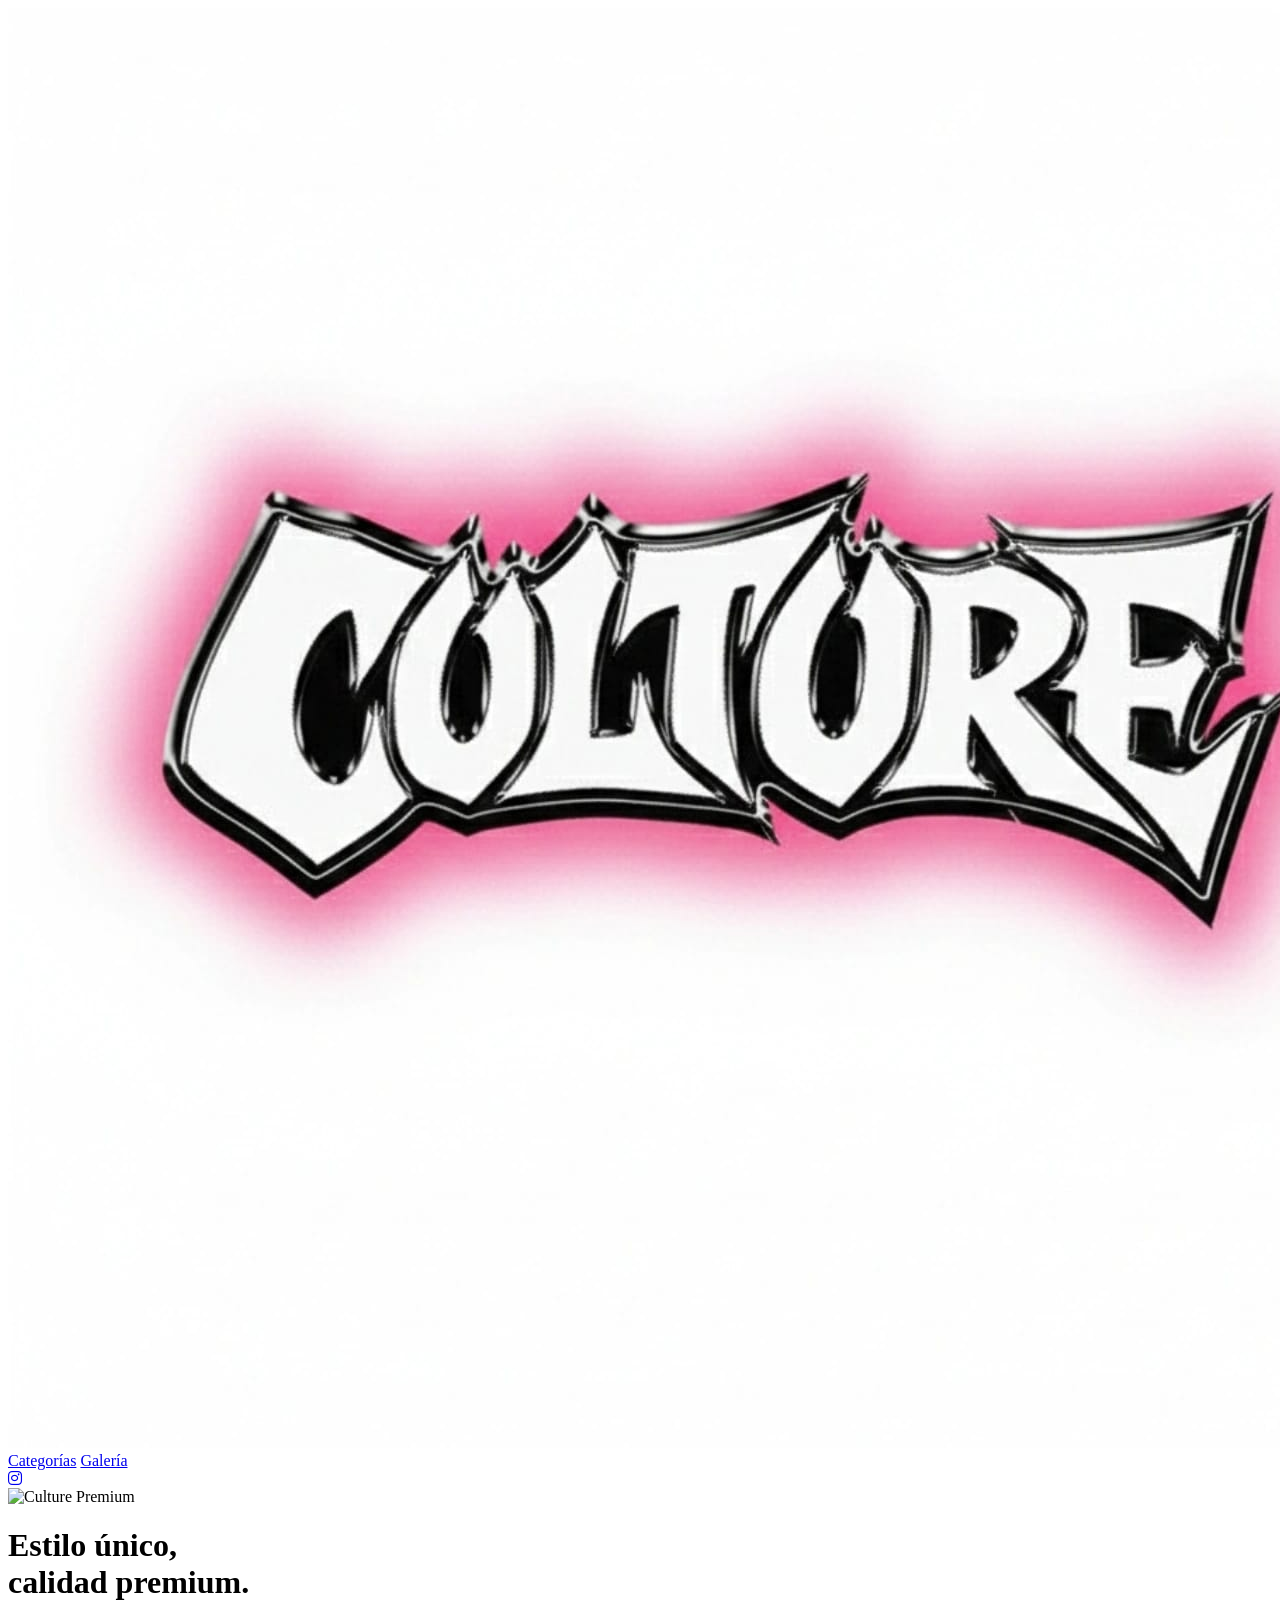
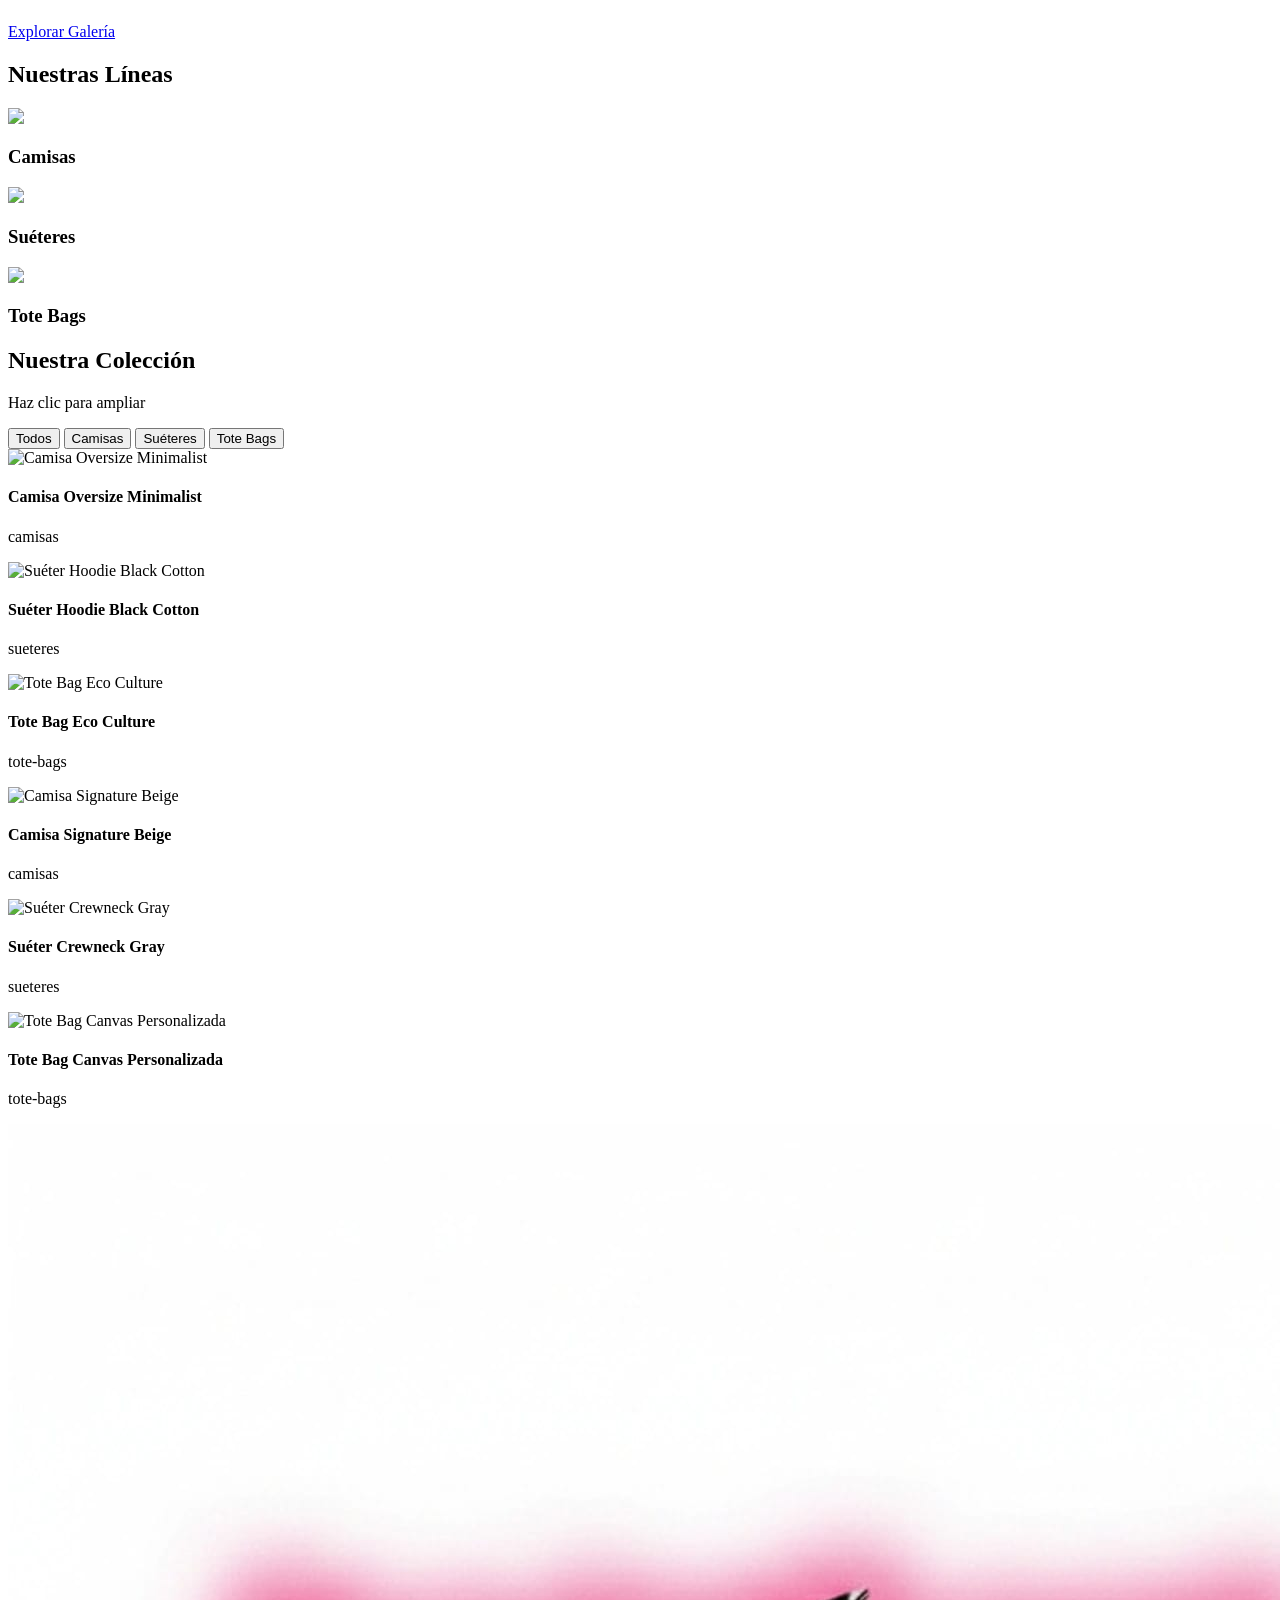
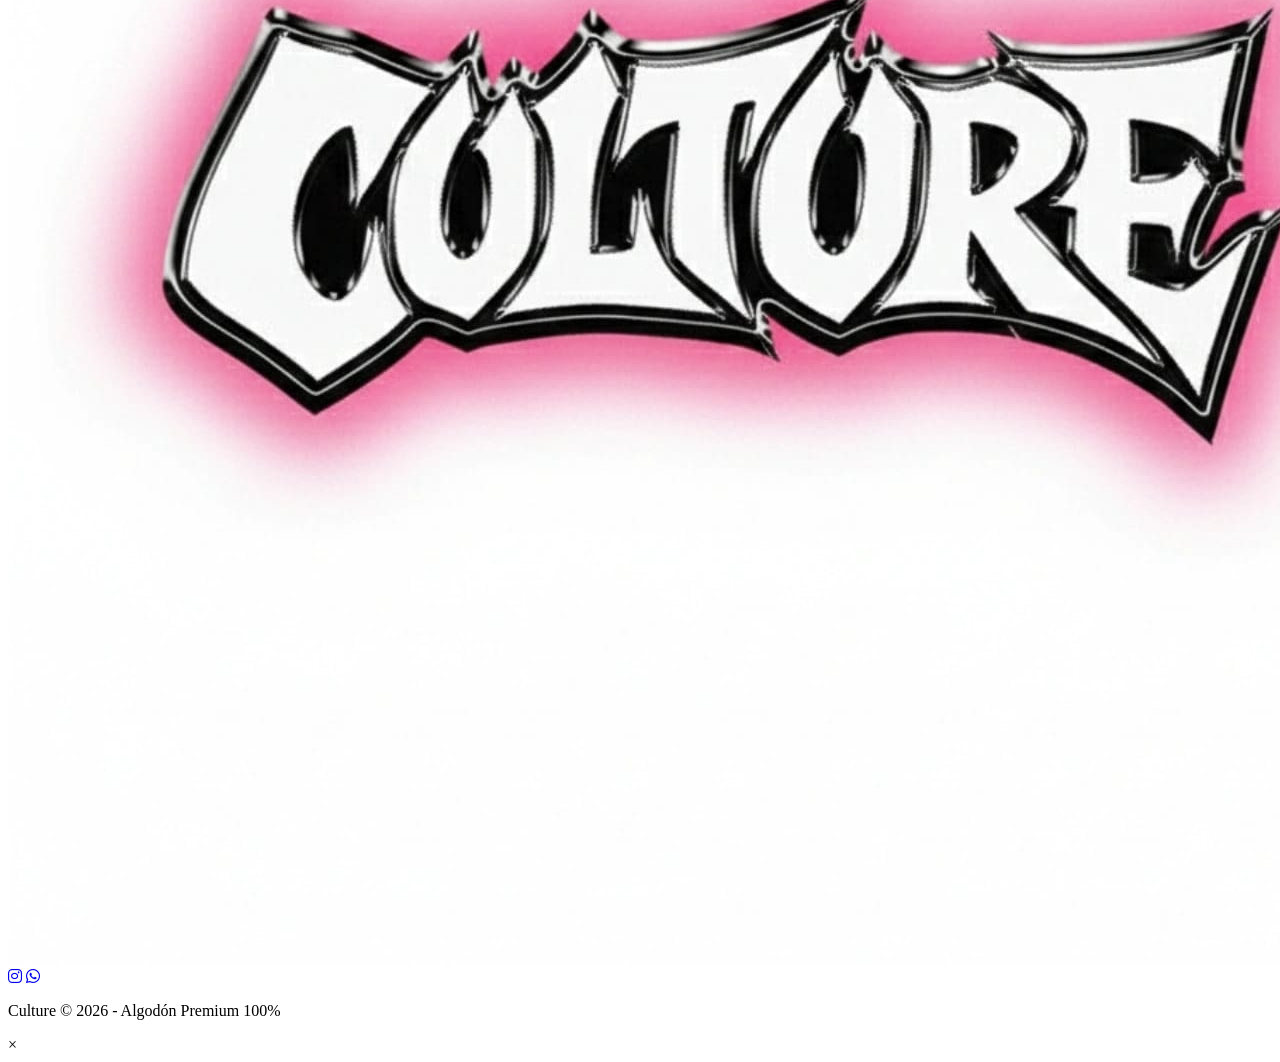
==== index.html @ d1618e8b "Primeros detalles de la página" ====
<!DOCTYPE html>
<html lang="es">
<head>
    <meta charset="UTF-8">
    <meta name="viewport" content="width=device-width, initial-scale=1.0">
    <title>Culture | Ropa & Tote Bags Premium</title>
    <script src="https://cdn.tailwindcss.com"></script>
    <link rel="stylesheet" href="https://cdnjs.cloudflare.com/ajax/libs/font-awesome/6.4.0/css/all.min.css">
    <link rel="stylesheet" href="css/styles.css">
</head>
<body class="bg-zinc-50 text-zinc-900 font-sans antialiased">

    <nav class="bg-white/80 backdrop-blur-md sticky top-0 z-50 border-b border-zinc-100">
        <div class="max-w-7xl mx-auto px-6 py-3 flex justify-between items-center">
            <a href="#" class="flex items-center">
                <img src="img/culture-img.jpeg" alt="Culture Logo" class="h-12 w-auto object-contain">
            </a>
            <div class="hidden md:flex space-x-8 font-medium text-sm tracking-wide uppercase">
                <a href="#seccion-categorias" class="hover:text-pink-600 transition-colors">Categorías</a>
                <a href="#seccion-galeria" class="hover:text-pink-600 transition-colors">Galería</a>
            </div>
            <a href="https://www.instagram.com/culturepop.gt" target="_blank" class="text-xl hover:text-pink-600 transition-colors">
                <i class="fab fa-instagram"></i>
            </a>
        </div>
    </nav>

    <header class="relative h-[70vh] flex items-center justify-center bg-zinc-900 text-white overflow-hidden">
        <img src="https://images.unsplash.com/photo-1556905055-8f358a7a47b2?q=80&w=1200" alt="Culture Premium" class="absolute inset-0 w-full h-full object-cover opacity-40">
        <div class="relative z-10 text-center px-4 max-w-3xl">
            <h1 class="text-4xl md:text-6xl font-black tracking-tight mb-6 uppercase">Estilo único, <br><span class="text-pink-500">calidad premium.</span></h1>
            <a href="#seccion-galeria" class="bg-white text-zinc-900 px-8 py-4 font-bold rounded-full hover:bg-pink-500 hover:text-white transition-all duration-300 uppercase text-sm tracking-widest">Explorar Galería</a>
        </div>
    </header>

    <section id="seccion-categorias" class="max-w-7xl mx-auto px-6 py-20">
        <div class="text-center mb-16">
            <h2 class="text-3xl font-black tracking-tight uppercase italic">Nuestras Líneas</h2>
            <div class="h-1 w-12 bg-pink-500 mx-auto mt-4"></div>
        </div>
        
        <div class="grid grid-cols-1 md:grid-cols-3 gap-8">
            <div class="bg-zinc-100 aspect-[3/4] rounded-2xl overflow-hidden relative group">
                <img src="https://images.unsplash.com/photo-1554568218-0f1715e72254?q=80&w=600" class="w-full h-full object-cover group-hover:scale-105 transition-transform duration-500">
                <div class="absolute inset-0 bg-black/20 flex items-center justify-center">
                    <h3 class="text-white font-black uppercase italic text-xl">Camisas</h3>
                </div>
            </div>
            <div class="bg-zinc-100 aspect-[3/4] rounded-2xl overflow-hidden relative group">
                <img src="https://images.unsplash.com/photo-1620799140408-edc6dcb6d633?q=80&w=600" class="w-full h-full object-cover group-hover:scale-105 transition-transform duration-500">
                <div class="absolute inset-0 bg-black/20 flex items-center justify-center">
                    <h3 class="text-white font-black uppercase italic text-xl">Suéteres</h3>
                </div>
            </div>
            <div class="bg-zinc-100 aspect-[3/4] rounded-2xl overflow-hidden relative group">
                <img src="https://images.unsplash.com/photo-1544816155-12df9643f363?q=80&w=600" class="w-full h-full object-cover group-hover:scale-105 transition-transform duration-500">
                <div class="absolute inset-0 bg-black/20 flex items-center justify-center">
                    <h3 class="text-white font-black uppercase italic text-xl">Tote Bags</h3>
                </div>
            </div>
        </div>
    </section>

    <section id="seccion-galeria" class="bg-zinc-100 py-20">
        <div class="max-w-7xl mx-auto px-6">
            <div class="text-center mb-12">
                <h2 class="text-3xl font-black uppercase italic">Nuestra Colección</h2>
                <p class="text-zinc-500 mt-2">Haz clic para ampliar</p>
            </div>

            <div class="flex flex-wrap justify-center gap-3 mb-12" id="filter-buttons">
                <button class="filter-btn active" data-filter="todos">Todos</button>
                <button class="filter-btn" data-filter="camisas">Camisas</button>
                <button class="filter-btn" data-filter="sueteres">Suéteres</button>
                <button class="filter-btn" data-filter="tote-bags">Tote Bags</button>
            </div>

            <div class="grid grid-cols-1 sm:grid-cols-2 md:grid-cols-3 gap-6" id="gallery-grid"></div>
        </div>
    </section>

    <footer class="bg-white py-12 border-t border-zinc-100">
        <div class="max-w-7xl mx-auto px-6 text-center">
            <img src="img/culture-img.jpeg" alt="Culture Logo" class="h-16 mx-auto mb-6 grayscale hover:grayscale-0 transition-all">
            <div class="flex justify-center space-x-8 mb-8 text-2xl">
                <a href="https://www.instagram.com/culturepop.gt" target="_blank" class="text-zinc-400 hover:text-pink-500"><i class="fab fa-instagram"></i></a>
                <a href="https://wa.me/50200000000" target="_blank" class="text-zinc-400 hover:text-green-500"><i class="fab fa-whatsapp"></i></a>
            </div>
            <p class="text-zinc-400 text-xs tracking-widest uppercase">Culture © 2026 - Algodón Premium 100%</p>
        </div>
    </footer>

    <div id="lightbox-modal" class="fixed inset-0 z-[100] bg-black/90 hidden items-center justify-center p-4 cursor-pointer">
        <span class="absolute top-5 right-5 text-white text-4xl font-light">&times;</span>
        <img id="lightbox-img" src="" class="max-w-full max-h-[90vh] rounded-lg shadow-2xl transform transition-transform duration-300 scale-95">
    </div>

    <script type="module" src="js/main.js"></script>
</body>
</html>
---- css/styles.css ----
html {
    scroll-behavior: smooth;
}

/* Evita que el navbar fijo tape el inicio de la sección */
section[id] {
    scroll-margin-top: 80px;
}

.filter-btn {
    @apply px-5 py-2 border border-zinc-200 text-zinc-500 text-[10px] font-bold uppercase transition-all duration-300 rounded-full;
}

.filter-btn:hover {
    @apply border-pink-400 text-pink-400;
}

.filter-btn.active {
    @apply bg-pink-500 text-white border-pink-500 shadow-lg shadow-pink-200 scale-105;
}

/* Animación para el efecto flotante */
#lightbox-modal.flex img {
    scale: 1;
}

/* Y esto asegura que el modal flotante se vea centrado */
#lightbox-modal.flex {
    display: flex;
}

/* Animación para las tarjetas de la galería */
@keyframes fadeInUp {
    from {
        opacity: 0;
        transform: translateY(20px);
    }
    to {
        opacity: 1;
        transform: translateY(0);
    }
}

.fade-in-up {
    animation: fadeInUp 0.5s ease backwards;
}
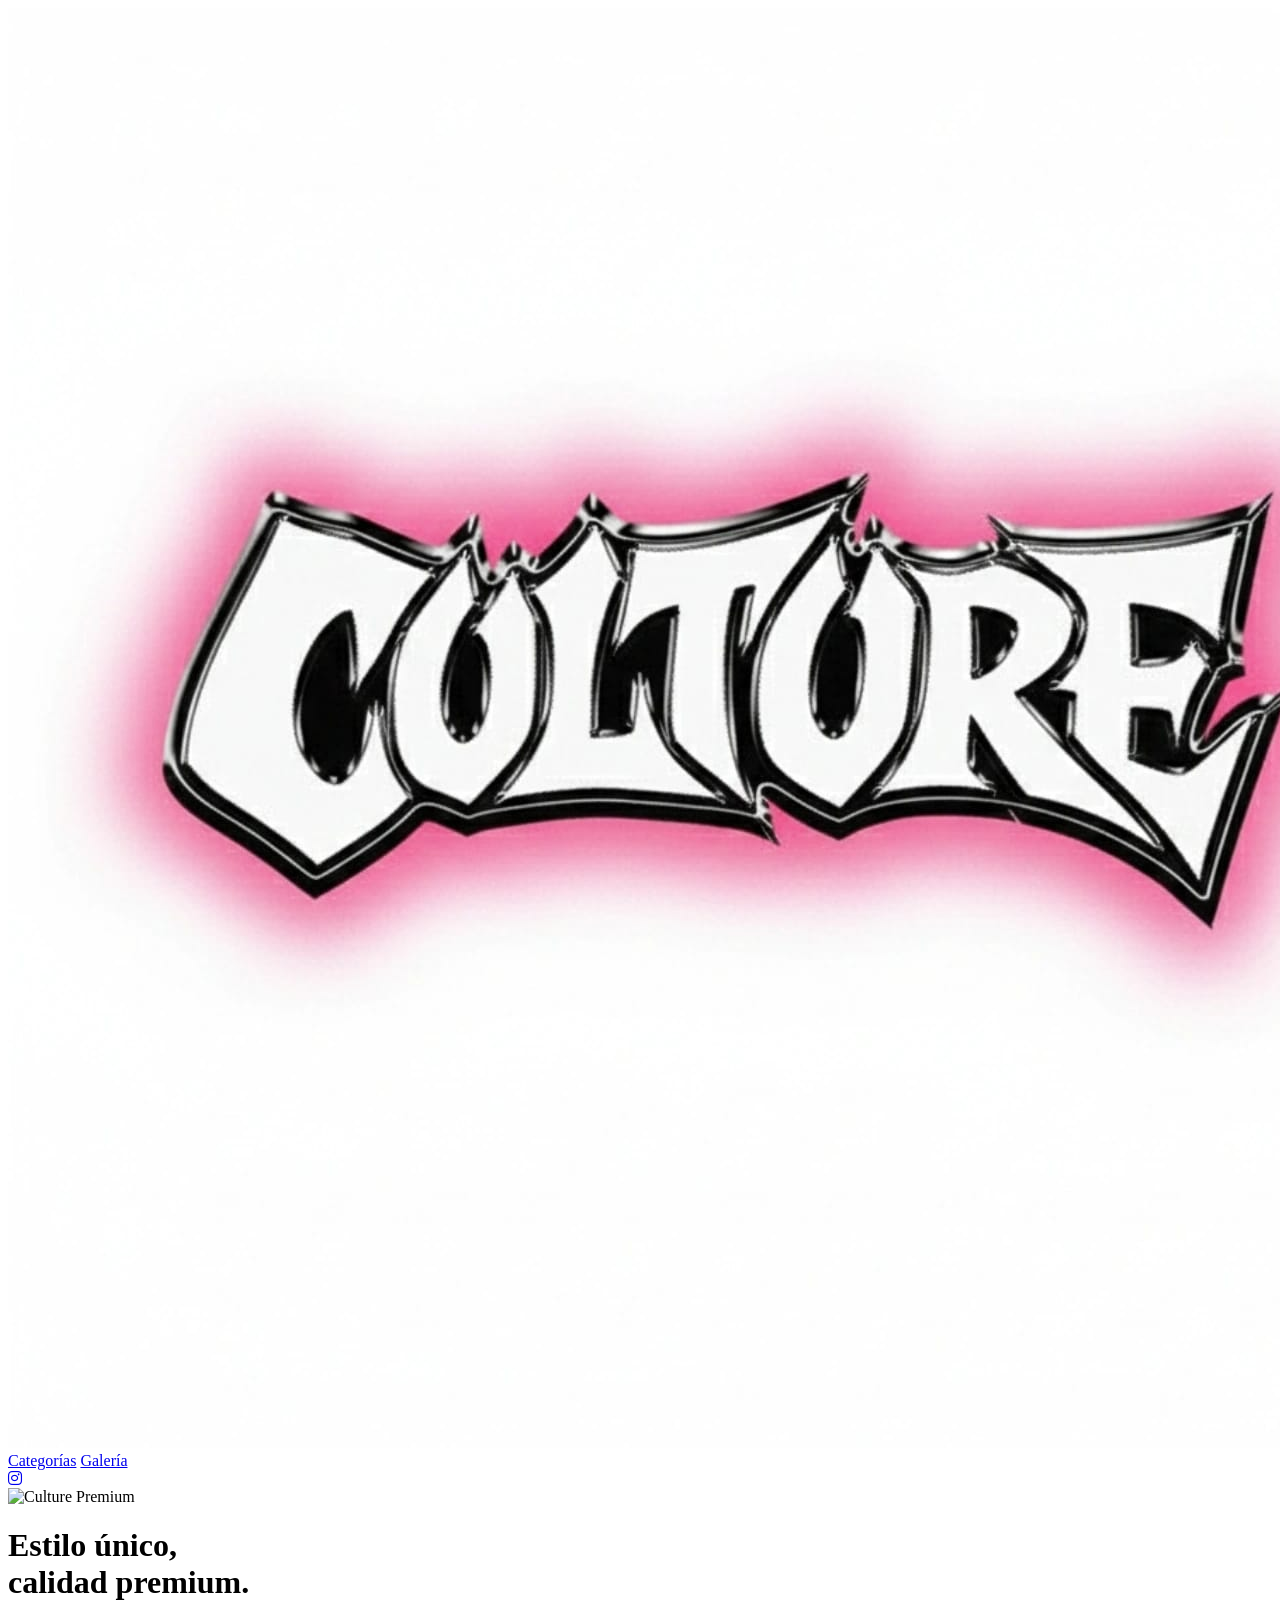
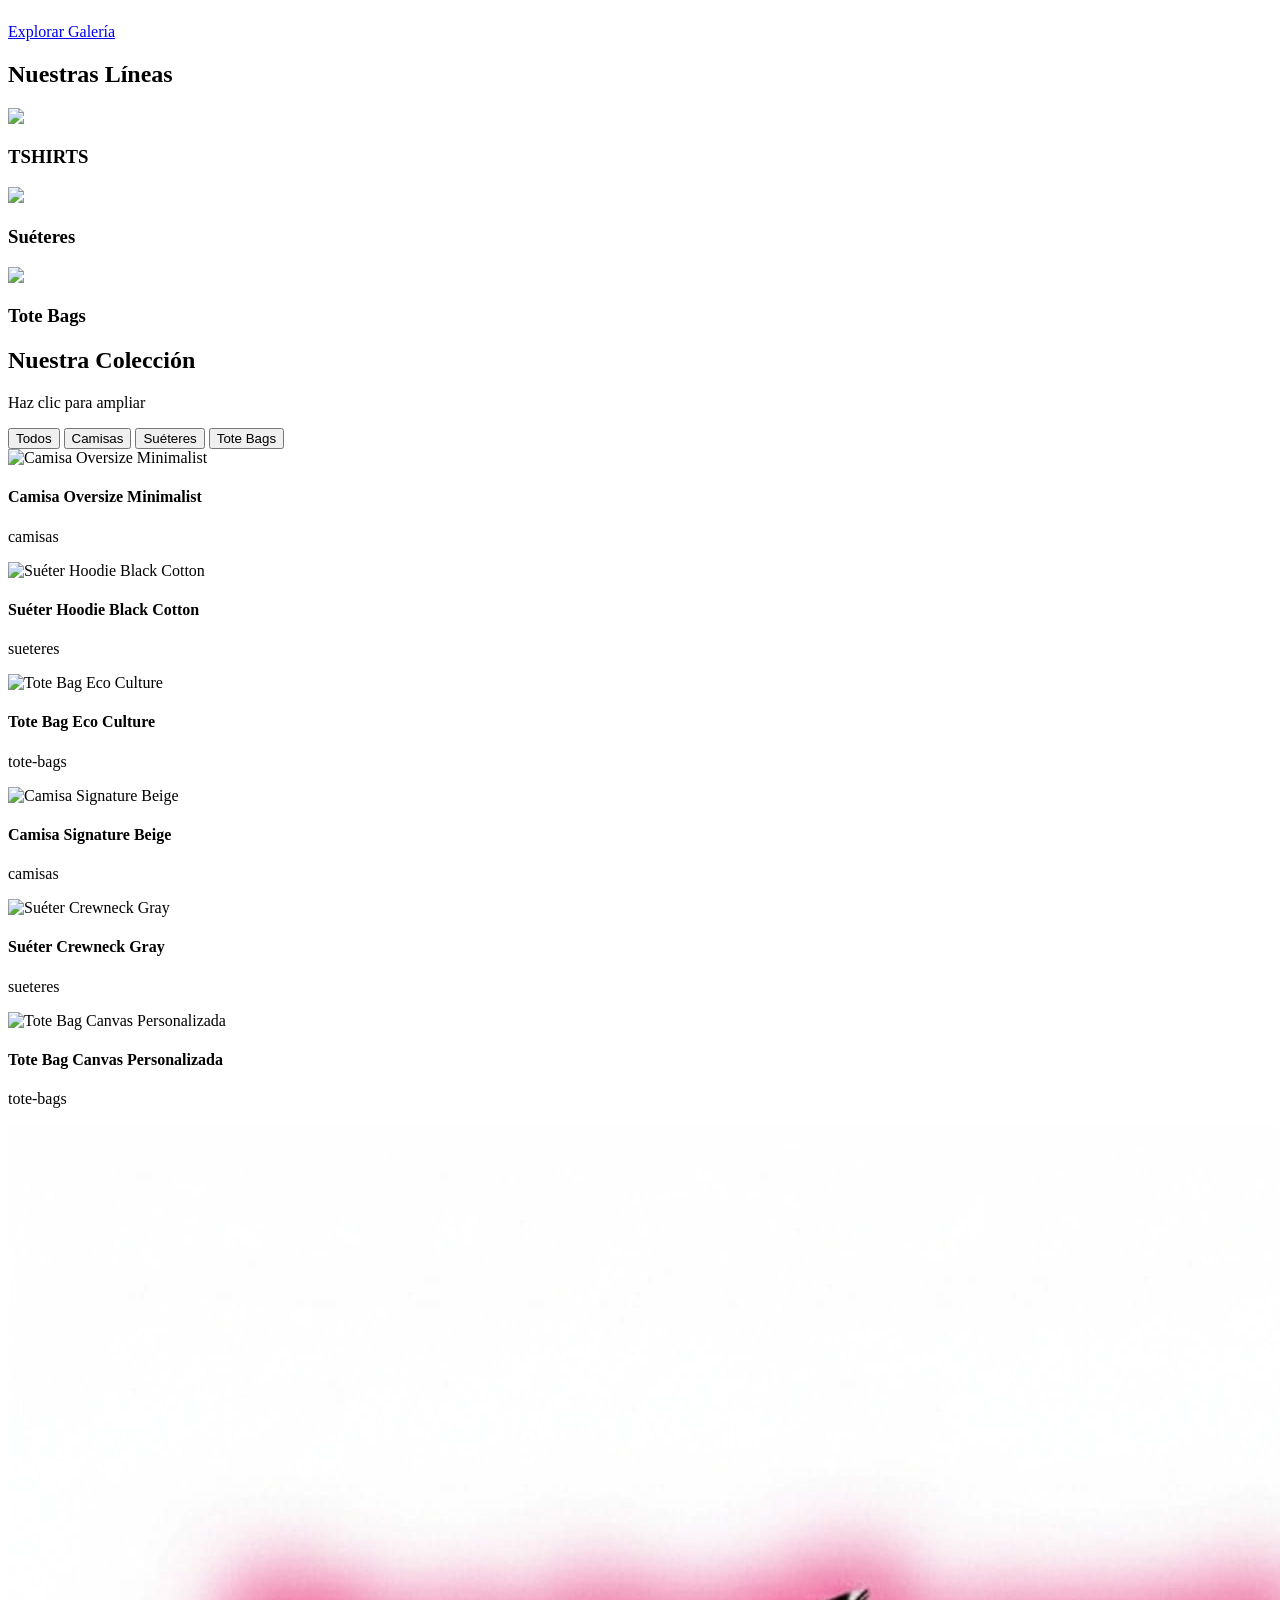
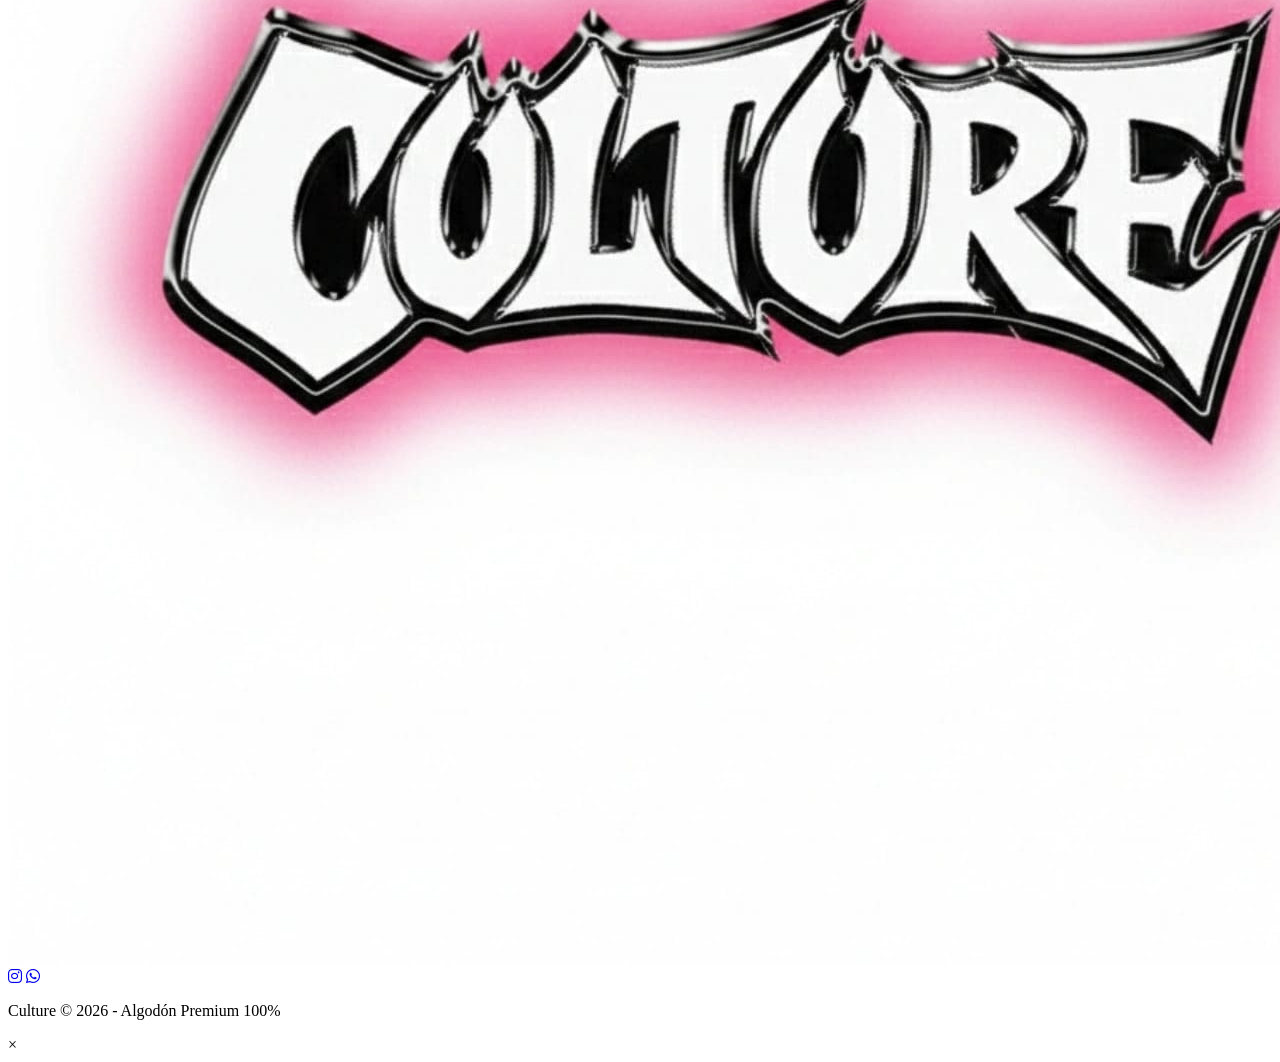
==== commit f1791289: "CAMBIO DE TEXTO" ====
--- a/index.html
+++ b/index.html
@@ -43,7 +43,7 @@
             <div class="bg-zinc-100 aspect-[3/4] rounded-2xl overflow-hidden relative group">
                 <img src="https://images.unsplash.com/photo-1554568218-0f1715e72254?q=80&w=600" class="w-full h-full object-cover group-hover:scale-105 transition-transform duration-500">
                 <div class="absolute inset-0 bg-black/20 flex items-center justify-center">
-                    <h3 class="text-white font-black uppercase italic text-xl">Camisas</h3>
+                    <h3 class="text-white font-black uppercase italic text-xl">TSHIRTS</h3>
                 </div>
             </div>
             <div class="bg-zinc-100 aspect-[3/4] rounded-2xl overflow-hidden relative group">
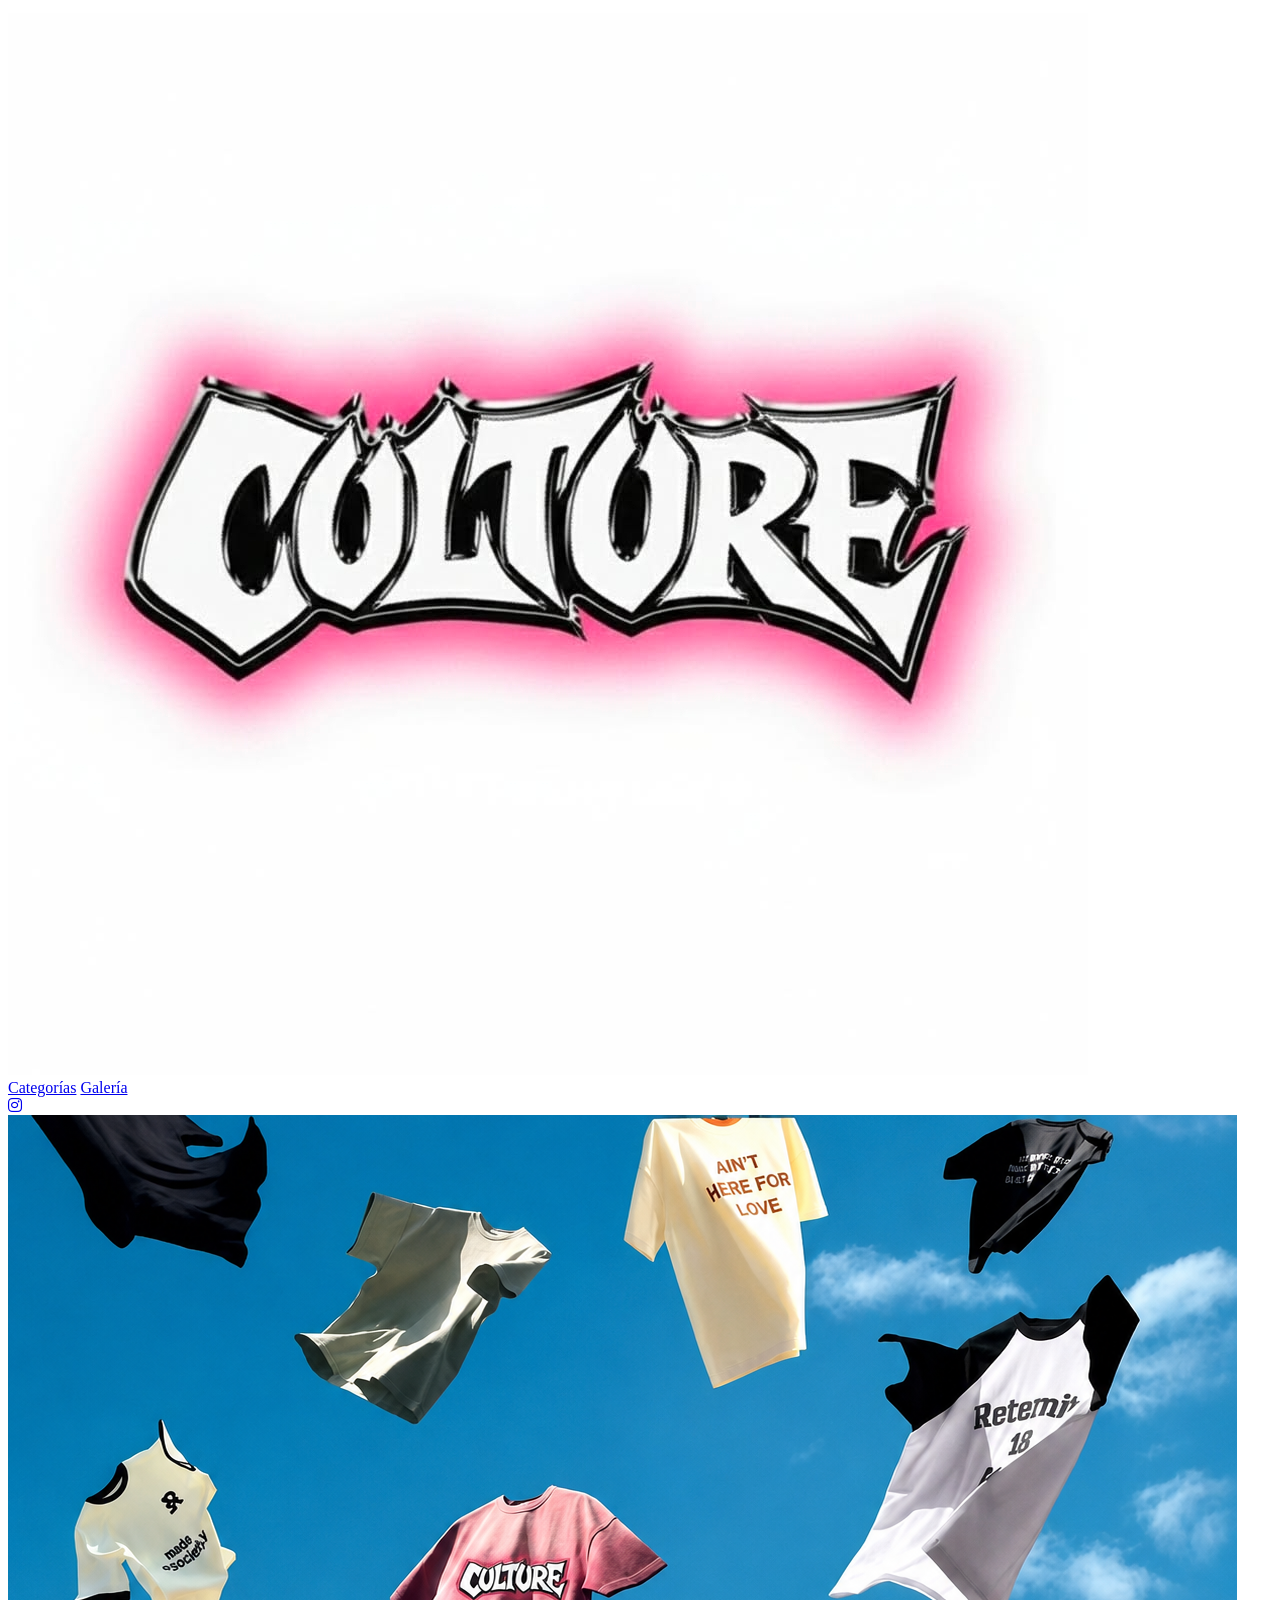
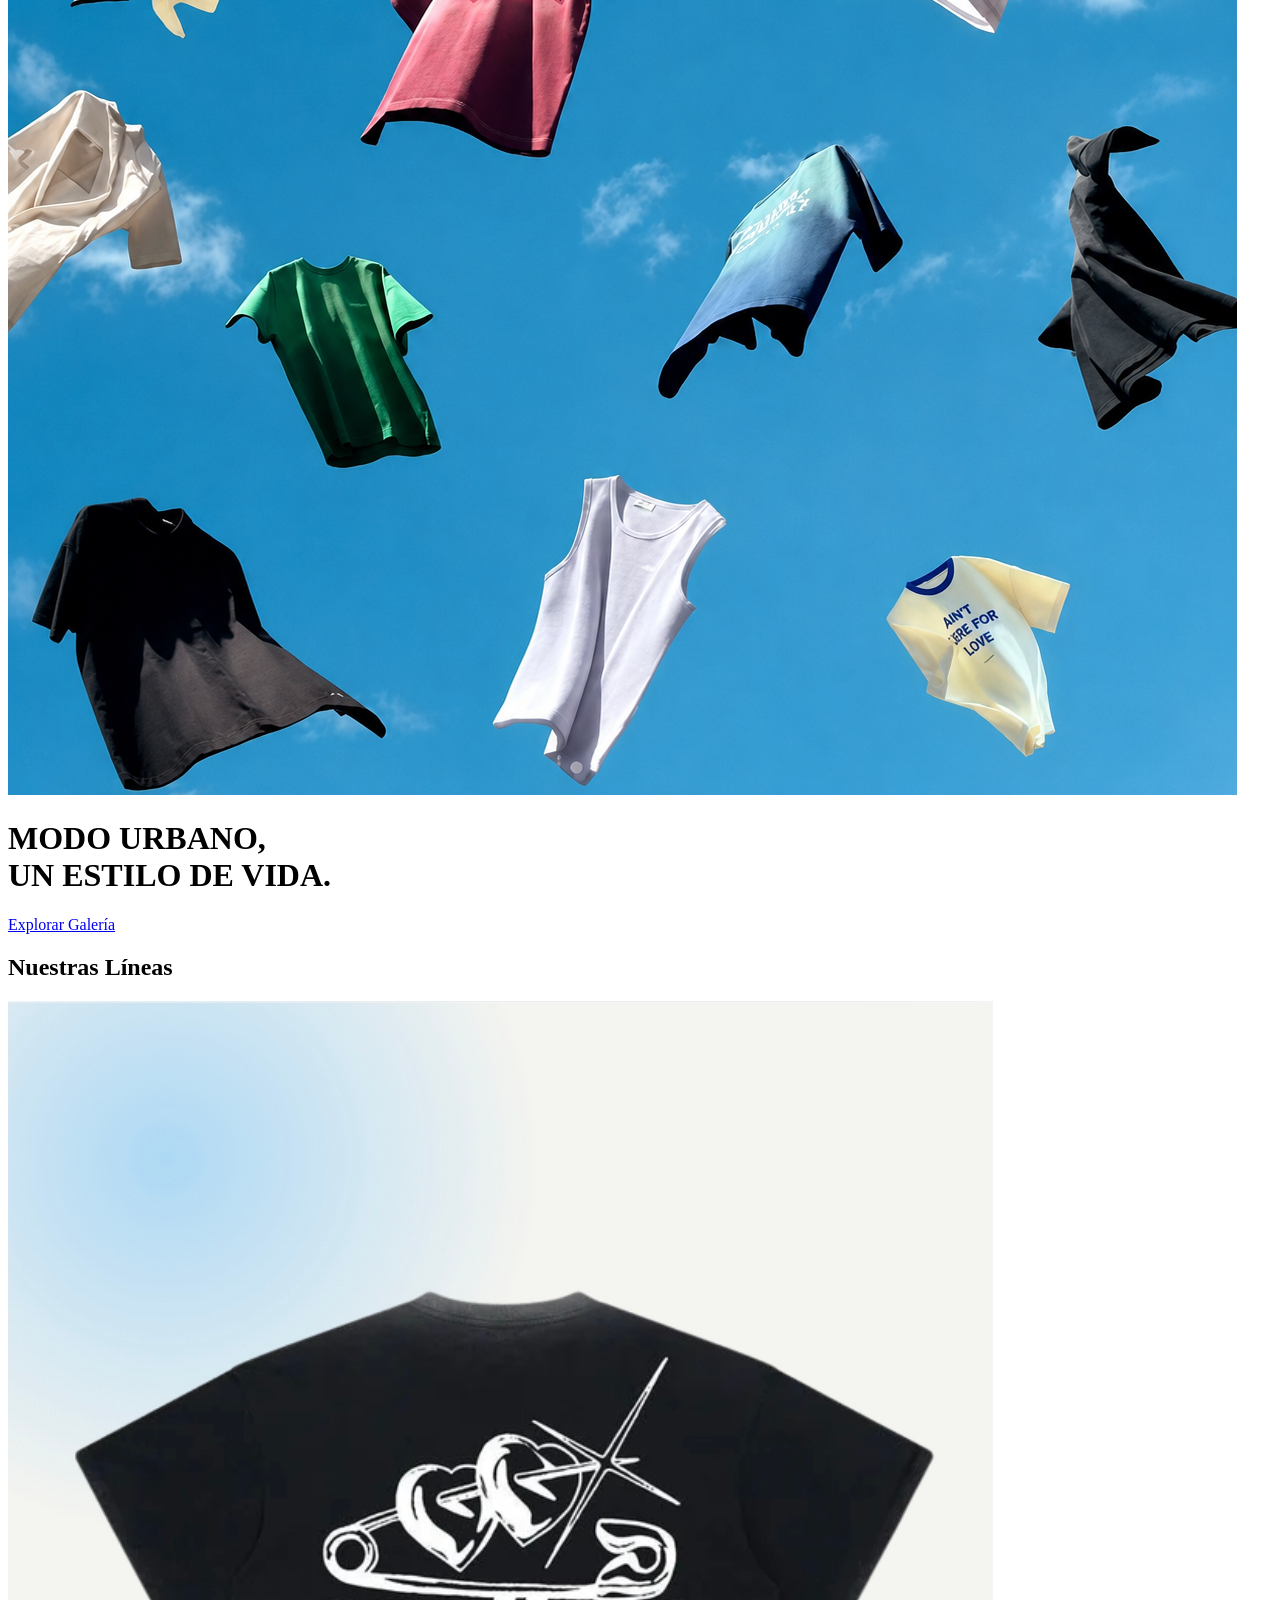
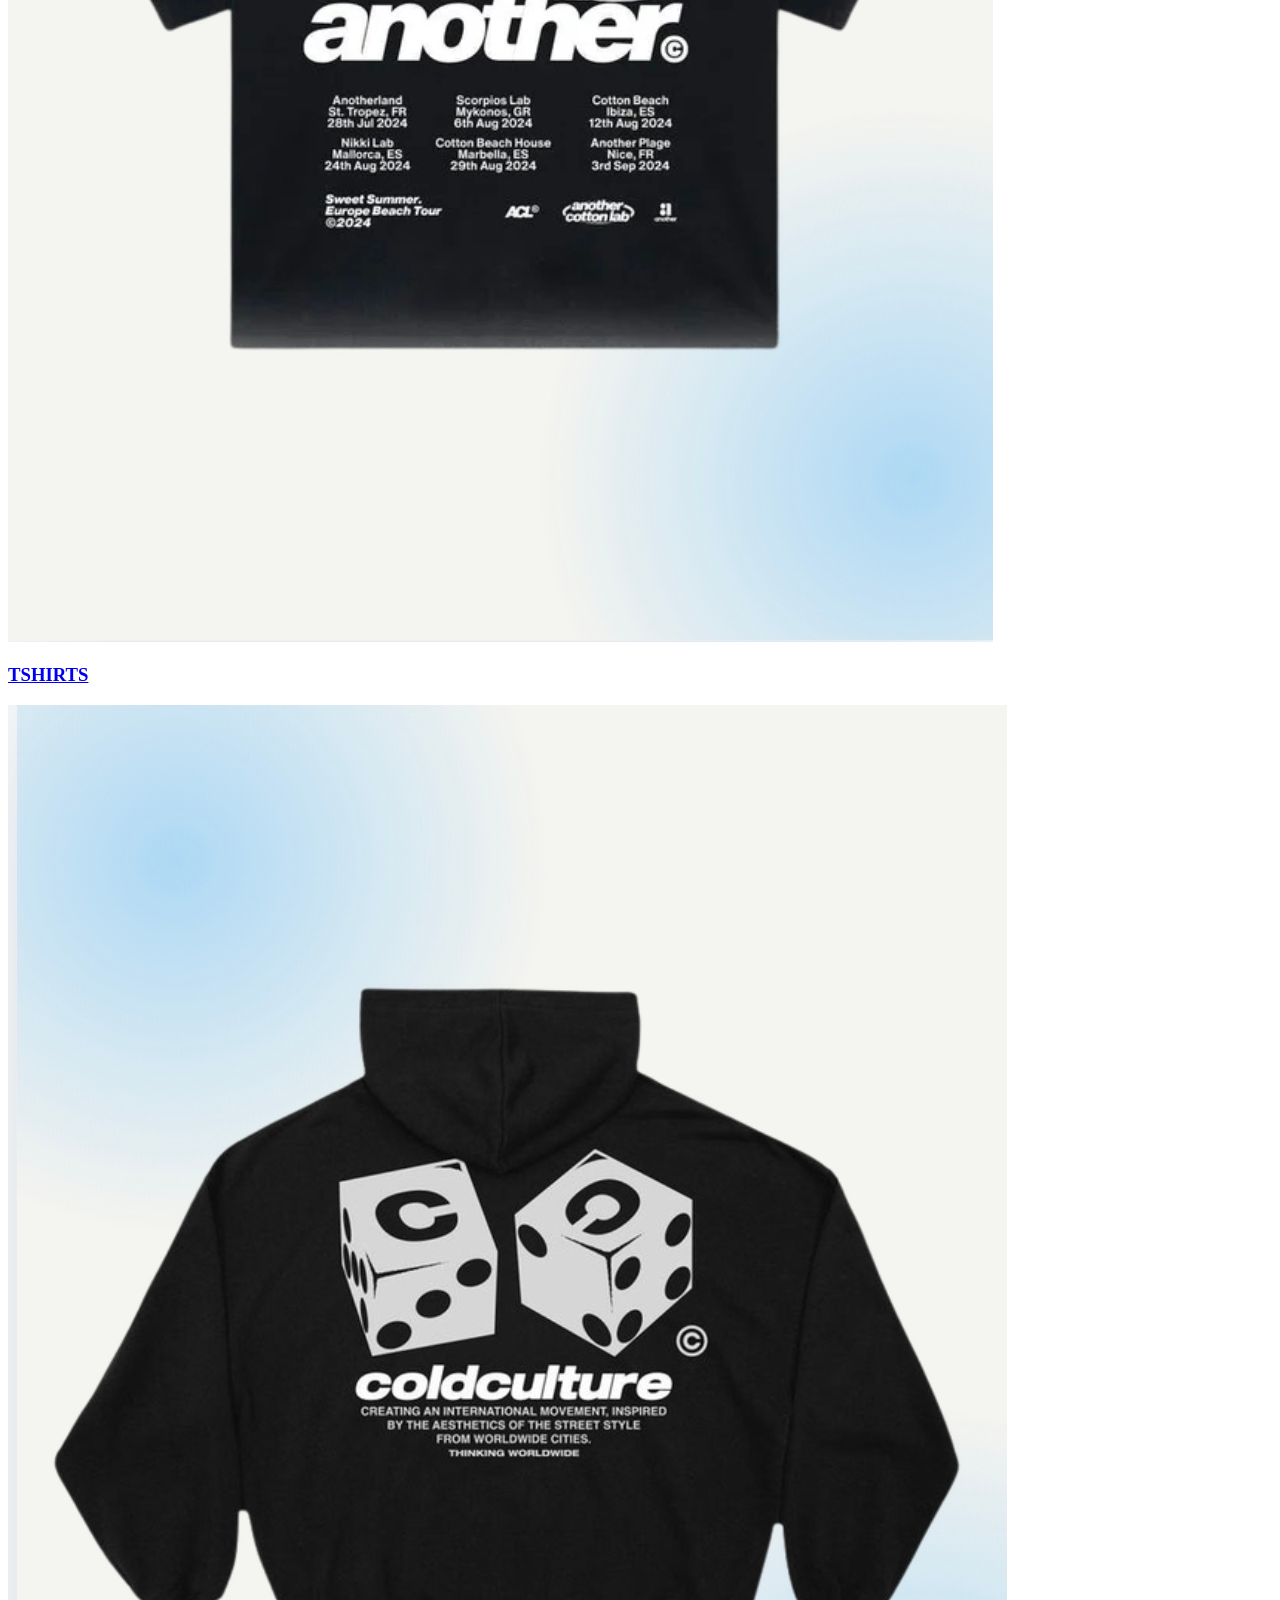
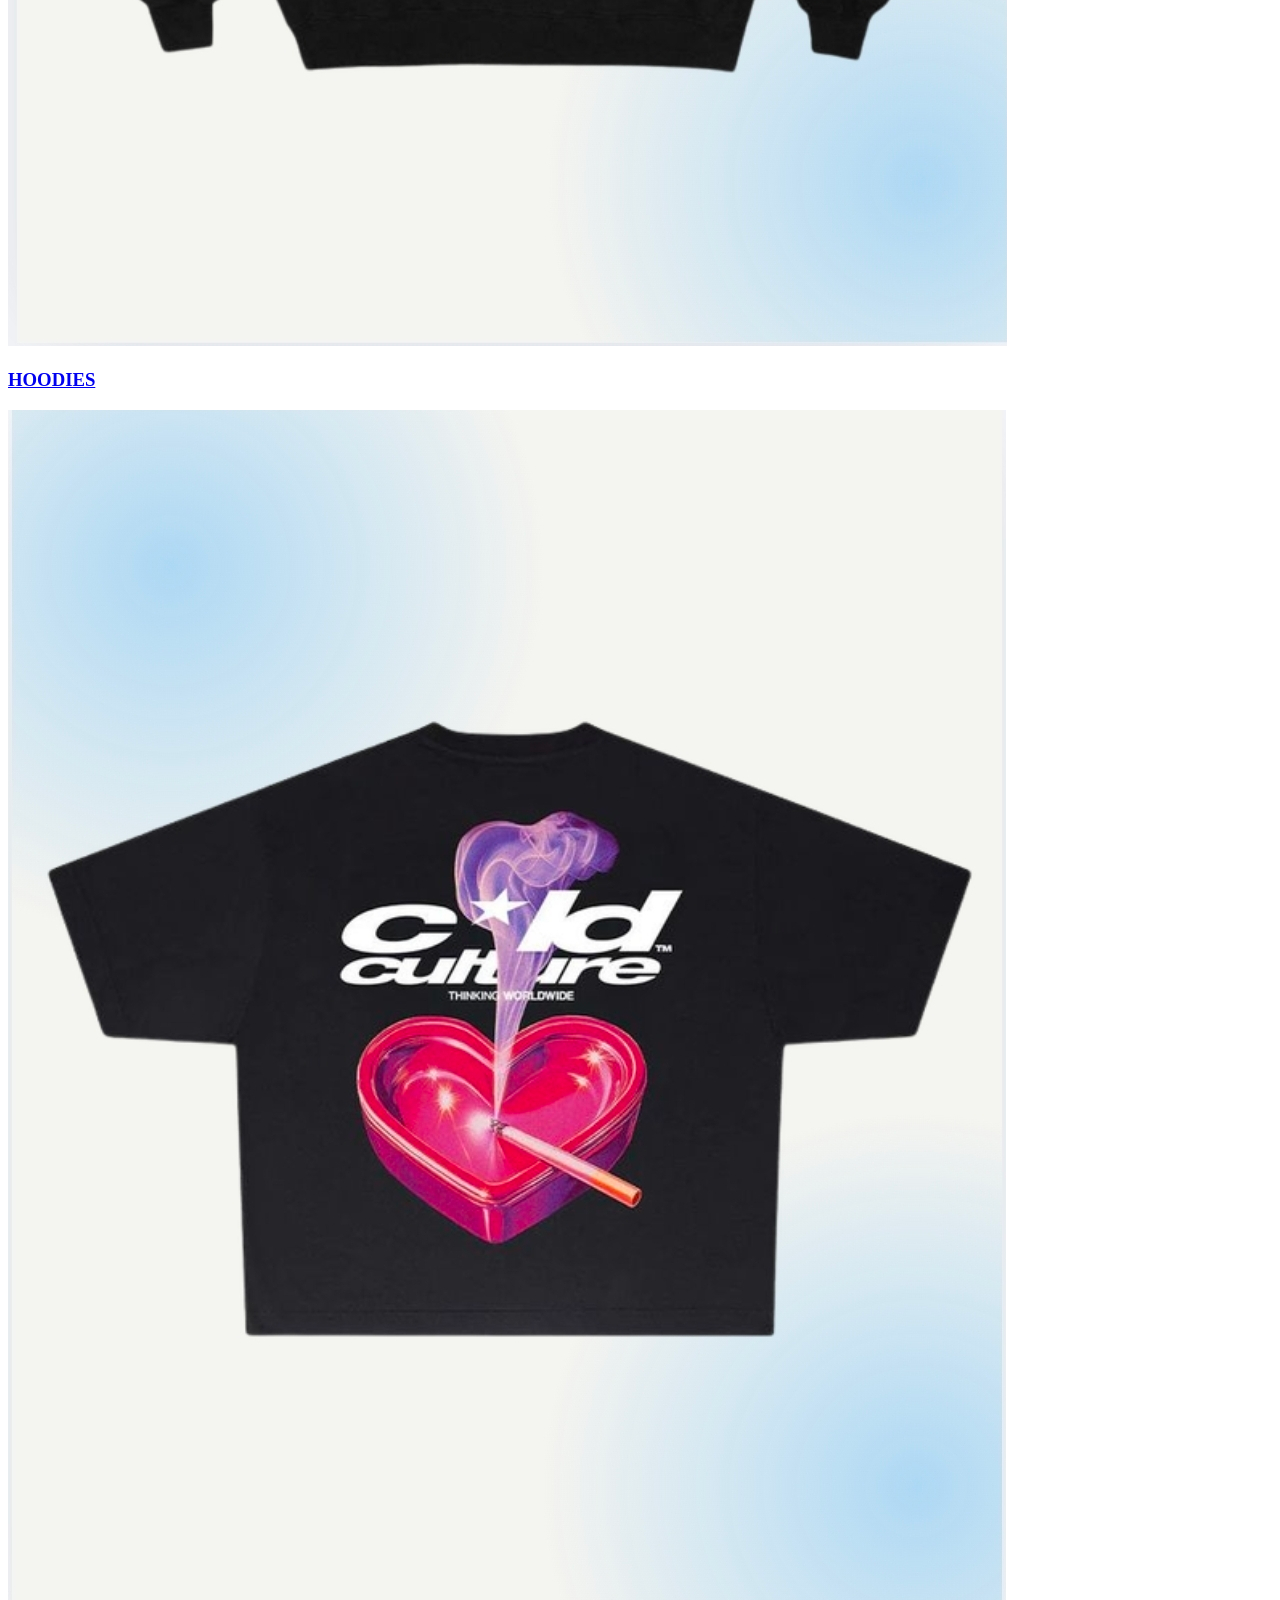
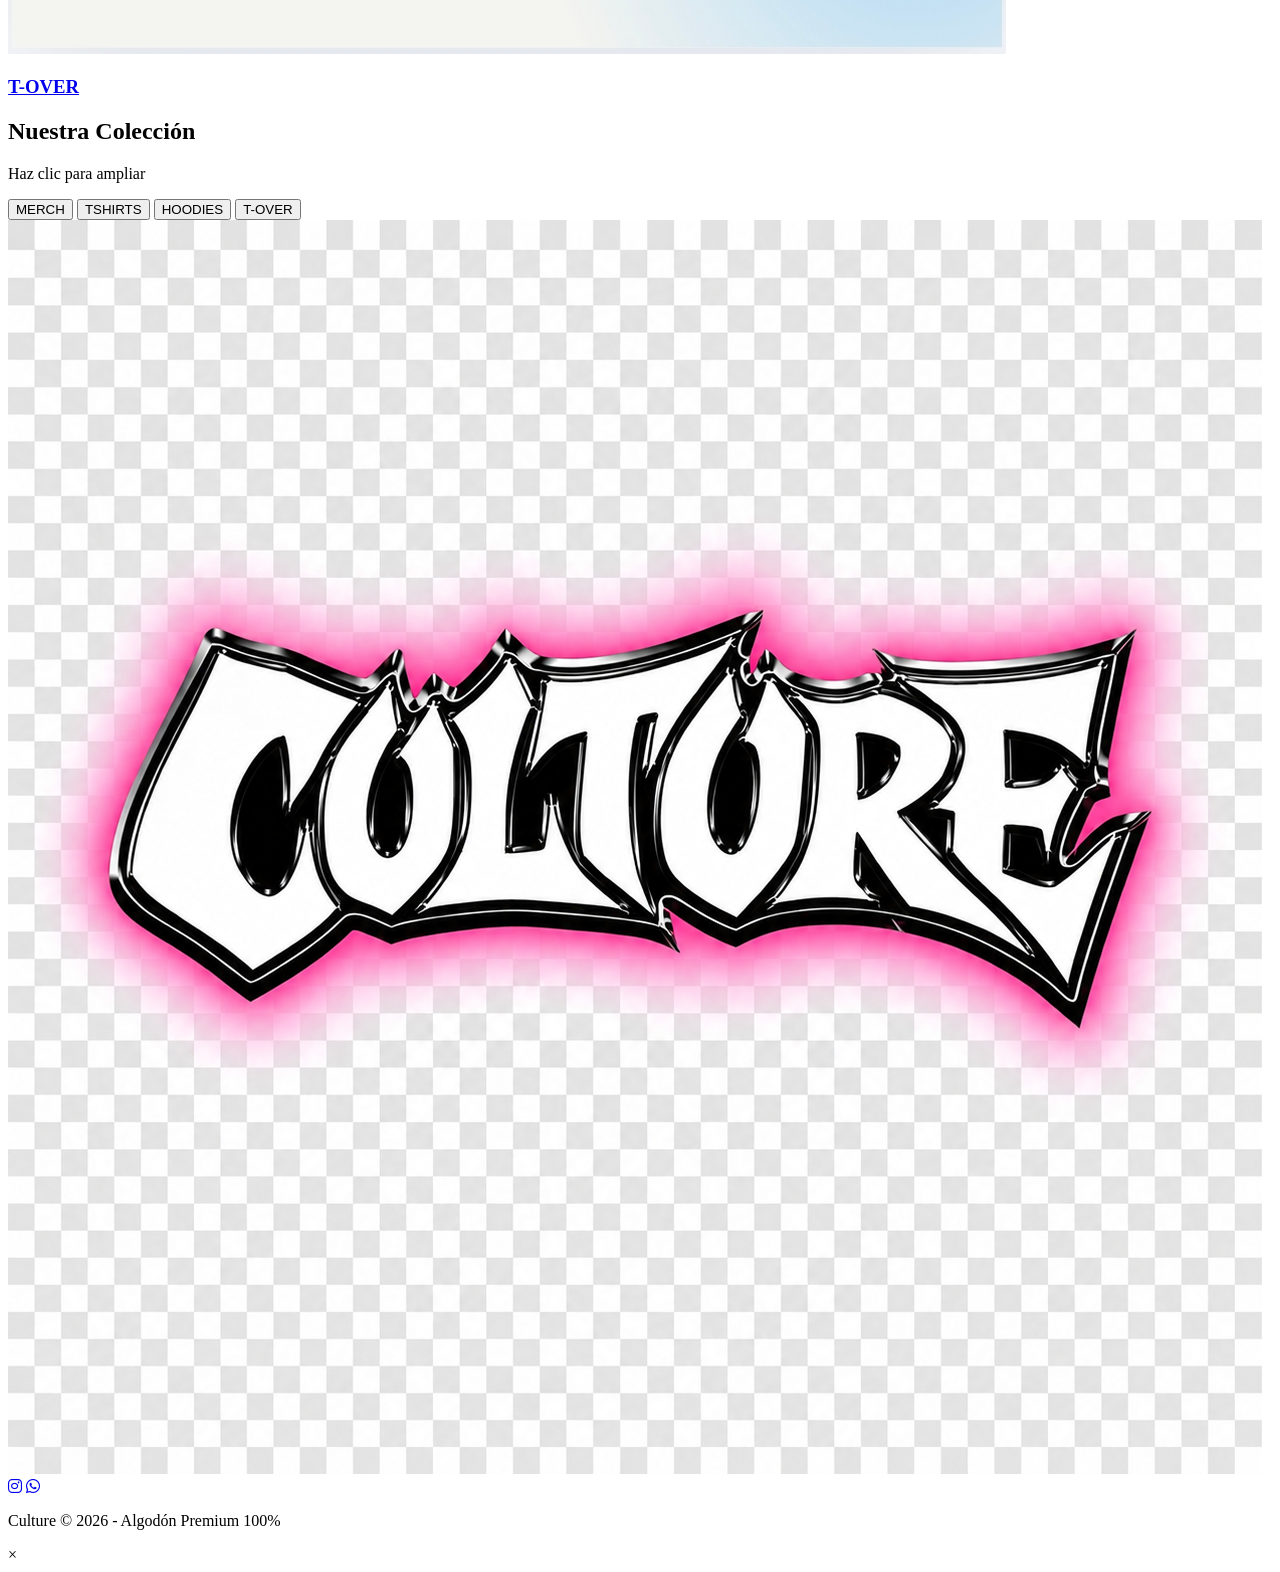
==== commit ffa4d443: "Cambios - SEGUNDA FASE" ====
--- a/index.html
+++ b/index.html
@@ -13,7 +13,7 @@
     <nav class="bg-white/80 backdrop-blur-md sticky top-0 z-50 border-b border-zinc-100">
         <div class="max-w-7xl mx-auto px-6 py-3 flex justify-between items-center">
             <a href="#" class="flex items-center">
-                <img src="img/culture-img.jpeg" alt="Culture Logo" class="h-12 w-auto object-contain">
+                <img src="img/sin-fondo.jpeg" alt="Culture Logo" class="h-12 w-auto object-contain ">
             </a>
             <div class="hidden md:flex space-x-8 font-medium text-sm tracking-wide uppercase">
                 <a href="#seccion-categorias" class="hover:text-pink-600 transition-colors">Categorías</a>
@@ -26,9 +26,9 @@
     </nav>
 
     <header class="relative h-[70vh] flex items-center justify-center bg-zinc-900 text-white overflow-hidden">
-        <img src="https://images.unsplash.com/photo-1556905055-8f358a7a47b2?q=80&w=1200" alt="Culture Premium" class="absolute inset-0 w-full h-full object-cover opacity-40">
+        <img src="img/header-img.png" alt="Culture Premium" class="absolute inset-0 w-full h-full object-cover opacity-40">
         <div class="relative z-10 text-center px-4 max-w-3xl">
-            <h1 class="text-4xl md:text-6xl font-black tracking-tight mb-6 uppercase">Estilo único, <br><span class="text-pink-500">calidad premium.</span></h1>
+            <h1 class="text-4xl md:text-6xl font-black tracking-tight mb-6 uppercase">MODO URBANO,  <br><span class="text-pink-500">UN ESTILO DE VIDA.</span></h1>
             <a href="#seccion-galeria" class="bg-white text-zinc-900 px-8 py-4 font-bold rounded-full hover:bg-pink-500 hover:text-white transition-all duration-300 uppercase text-sm tracking-widest">Explorar Galería</a>
         </div>
     </header>
@@ -40,24 +40,32 @@
         </div>
         
         <div class="grid grid-cols-1 md:grid-cols-3 gap-8">
-            <div class="bg-zinc-100 aspect-[3/4] rounded-2xl overflow-hidden relative group">
-                <img src="https://images.unsplash.com/photo-1554568218-0f1715e72254?q=80&w=600" class="w-full h-full object-cover group-hover:scale-105 transition-transform duration-500">
-                <div class="absolute inset-0 bg-black/20 flex items-center justify-center">
-                    <h3 class="text-white font-black uppercase italic text-xl">TSHIRTS</h3>
+            <a href="tshirts.html" target="_blank" class="block">
+                <div class="bg-zinc-100 aspect-[3/4] rounded-2xl overflow-hidden relative group">
+                    <img src="img/tshirt2-img.jpeg" class="w-full h-full object-cover group-hover:scale-105 transition-transform duration-500">
+                    <div class="absolute inset-0 bg-black/20 flex items-end justify-center pb-2">
+                        <h3 class="text-white font-black uppercase italic text-xl">TSHIRTS</h3>
+                    </div>
                 </div>
-            </div>
-            <div class="bg-zinc-100 aspect-[3/4] rounded-2xl overflow-hidden relative group">
-                <img src="https://images.unsplash.com/photo-1620799140408-edc6dcb6d633?q=80&w=600" class="w-full h-full object-cover group-hover:scale-105 transition-transform duration-500">
-                <div class="absolute inset-0 bg-black/20 flex items-center justify-center">
-                    <h3 class="text-white font-black uppercase italic text-xl">Suéteres</h3>
+            </a>
+
+            <a href="hoodies.html" target="_blank" class="block">
+                <div class="bg-zinc-100 aspect-[3/4] rounded-2xl overflow-hidden relative group">
+                    <img src="img/hoodie-img.jpeg" class="w-full h-full object-cover group-hover:scale-105 transition-transform duration-500">
+                    <div class="absolute inset-0 bg-black/20 flex items-end justify-center pb-2">
+                        <h3 class="text-white font-black uppercase italic text-xl">HOODIES</h3>
+                    </div>
                 </div>
-            </div>
-            <div class="bg-zinc-100 aspect-[3/4] rounded-2xl overflow-hidden relative group">
-                <img src="https://images.unsplash.com/photo-1544816155-12df9643f363?q=80&w=600" class="w-full h-full object-cover group-hover:scale-105 transition-transform duration-500">
-                <div class="absolute inset-0 bg-black/20 flex items-center justify-center">
-                    <h3 class="text-white font-black uppercase italic text-xl">Tote Bags</h3>
+            </a>
+
+            <a href="t-over.html" target="_blank" class="block">
+                <div class="bg-zinc-100 aspect-[3/4] rounded-2xl overflow-hidden relative group">
+                    <img src="img/oversize-img.jpeg" class="w-full h-full object-cover group-hover:scale-105 transition-transform duration-500">
+                    <div class="absolute inset-0 bg-black/20 flex items-end justify-center pb-2">
+                        <h3 class="text-white font-black uppercase italic text-xl">T-OVER</h3>
+                    </div>
                 </div>
-            </div>
+            </a>
         </div>
     </section>
 
@@ -69,10 +77,10 @@
             </div>
 
             <div class="flex flex-wrap justify-center gap-3 mb-12" id="filter-buttons">
-                <button class="filter-btn active" data-filter="todos">Todos</button>
-                <button class="filter-btn" data-filter="camisas">Camisas</button>
-                <button class="filter-btn" data-filter="sueteres">Suéteres</button>
-                <button class="filter-btn" data-filter="tote-bags">Tote Bags</button>
+                <button class="filter-btn active" data-filter="todos">MERCH</button>
+                <button class="filter-btn" data-filter="camisas">TSHIRTS</button>
+                <button class="filter-btn" data-filter="sueteres">HOODIES</button>
+                <button class="filter-btn" data-filter="tover">T-OVER</button>
             </div>
 
             <div class="grid grid-cols-1 sm:grid-cols-2 md:grid-cols-3 gap-6" id="gallery-grid"></div>
@@ -81,7 +89,7 @@
 
     <footer class="bg-white py-12 border-t border-zinc-100">
         <div class="max-w-7xl mx-auto px-6 text-center">
-            <img src="img/culture-img.jpeg" alt="Culture Logo" class="h-16 mx-auto mb-6 grayscale hover:grayscale-0 transition-all">
+            <img src="img/culture-img.png" alt="Culture Logo" class="h-16 mx-auto mb-6 grayscale hover:grayscale-0 transition-all">
             <div class="flex justify-center space-x-8 mb-8 text-2xl">
                 <a href="https://www.instagram.com/culturepop.gt" target="_blank" class="text-zinc-400 hover:text-pink-500"><i class="fab fa-instagram"></i></a>
                 <a href="https://wa.me/50200000000" target="_blank" class="text-zinc-400 hover:text-green-500"><i class="fab fa-whatsapp"></i></a>
--- a/css/styles.css
+++ b/css/styles.css
@@ -43,4 +43,5 @@
 
 .fade-in-up {
     animation: fadeInUp 0.5s ease backwards;
-}+}
+
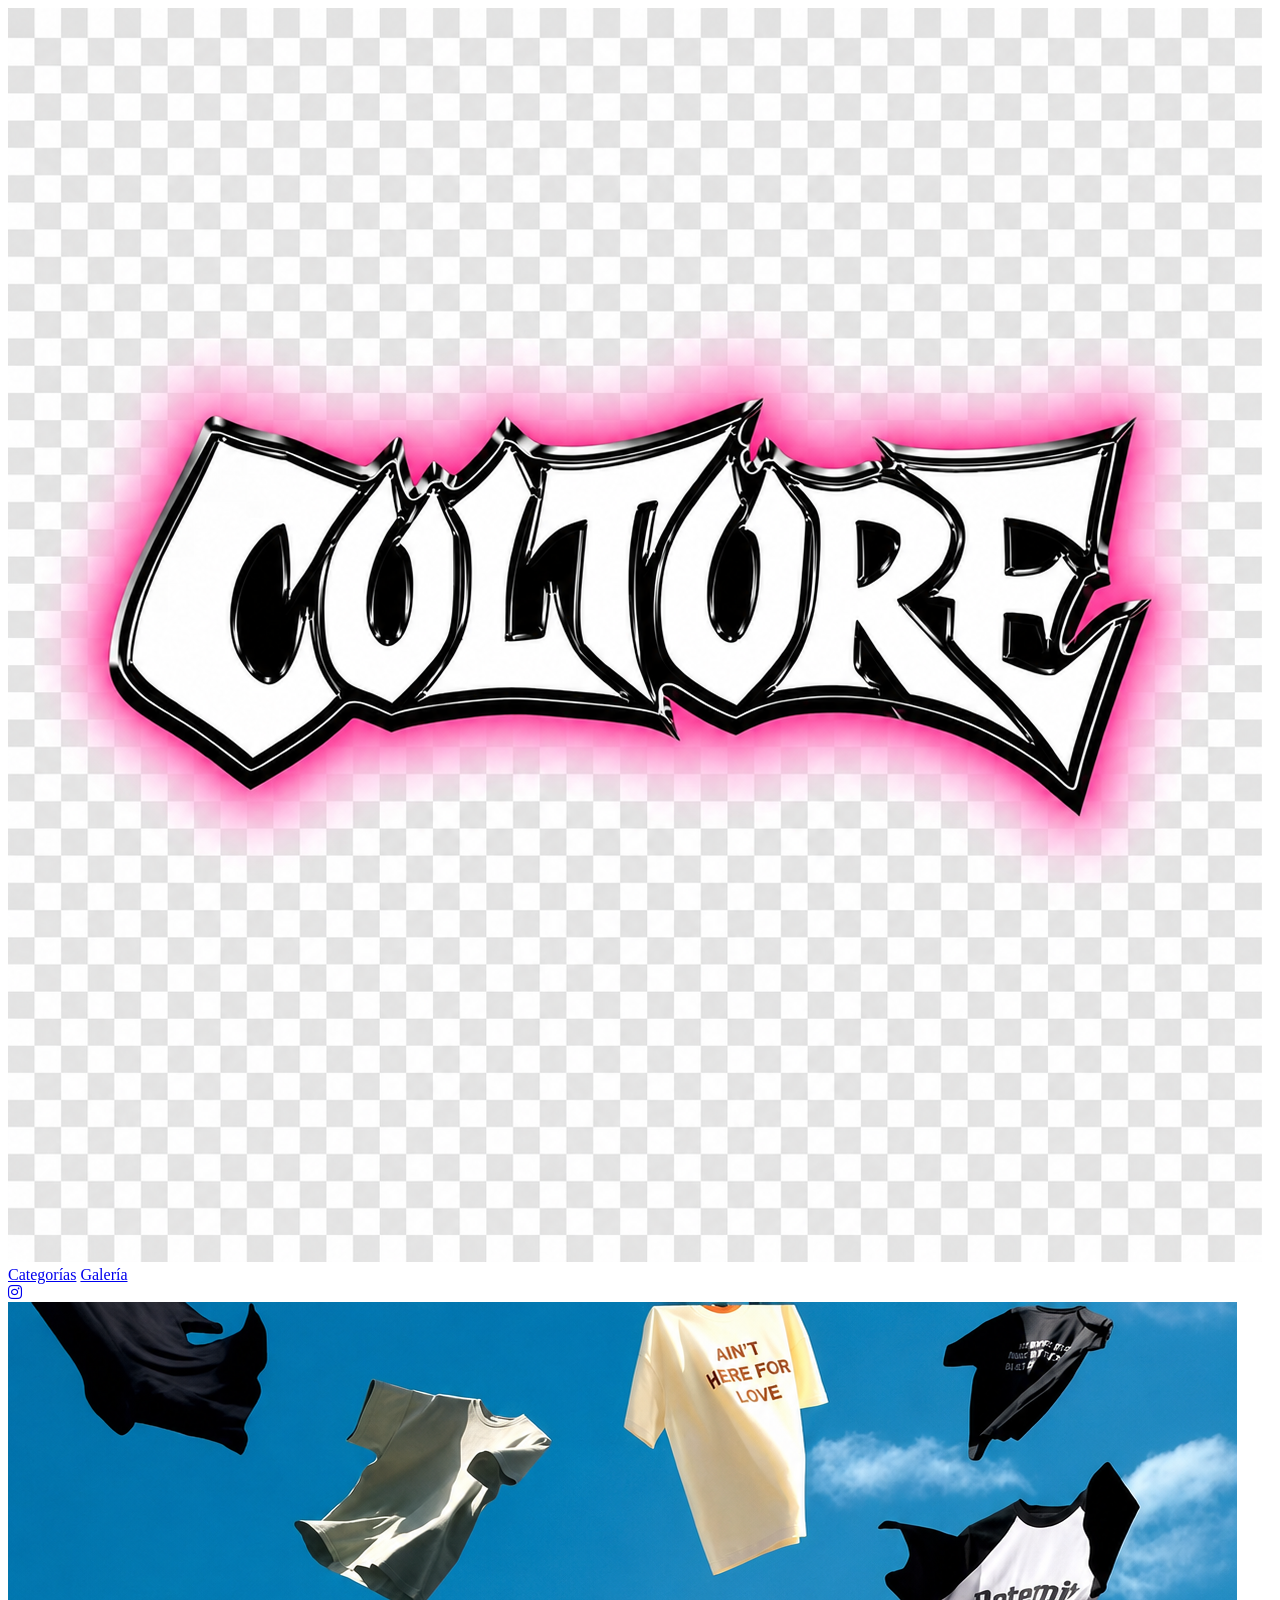
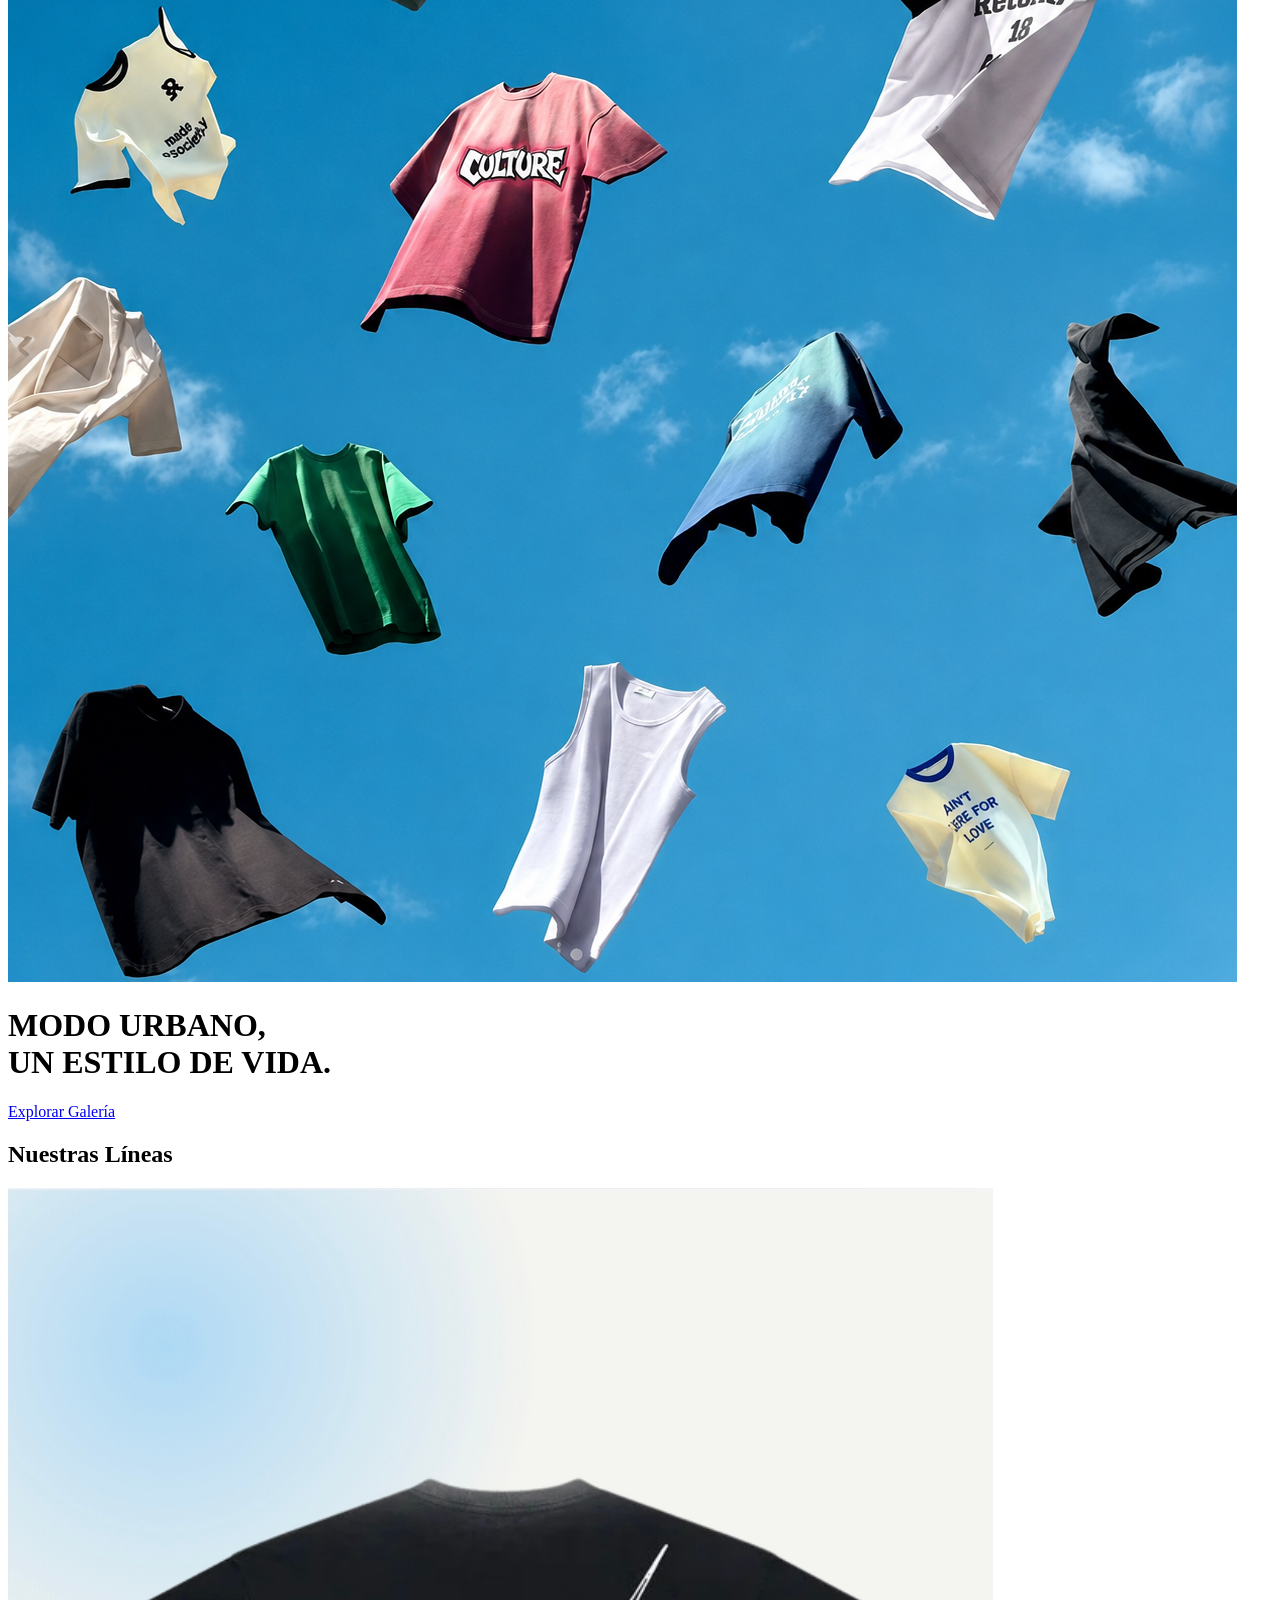
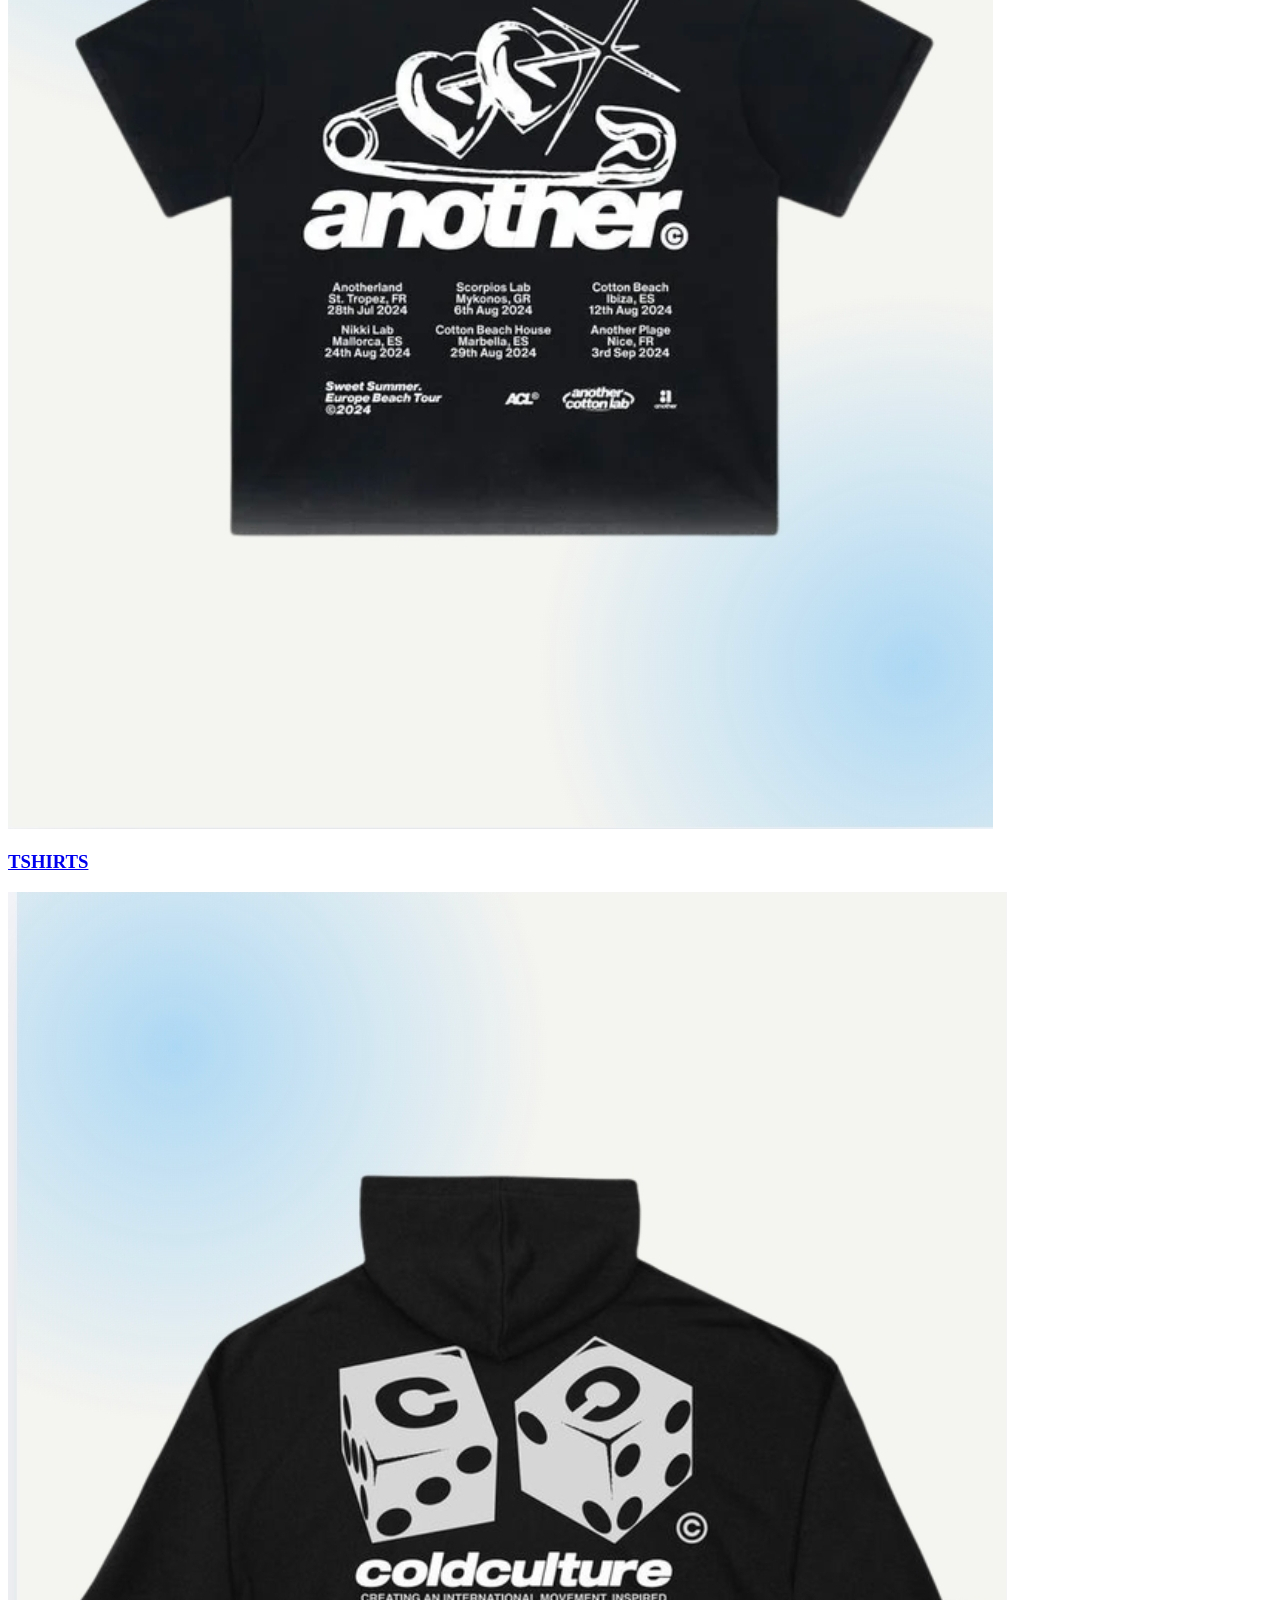
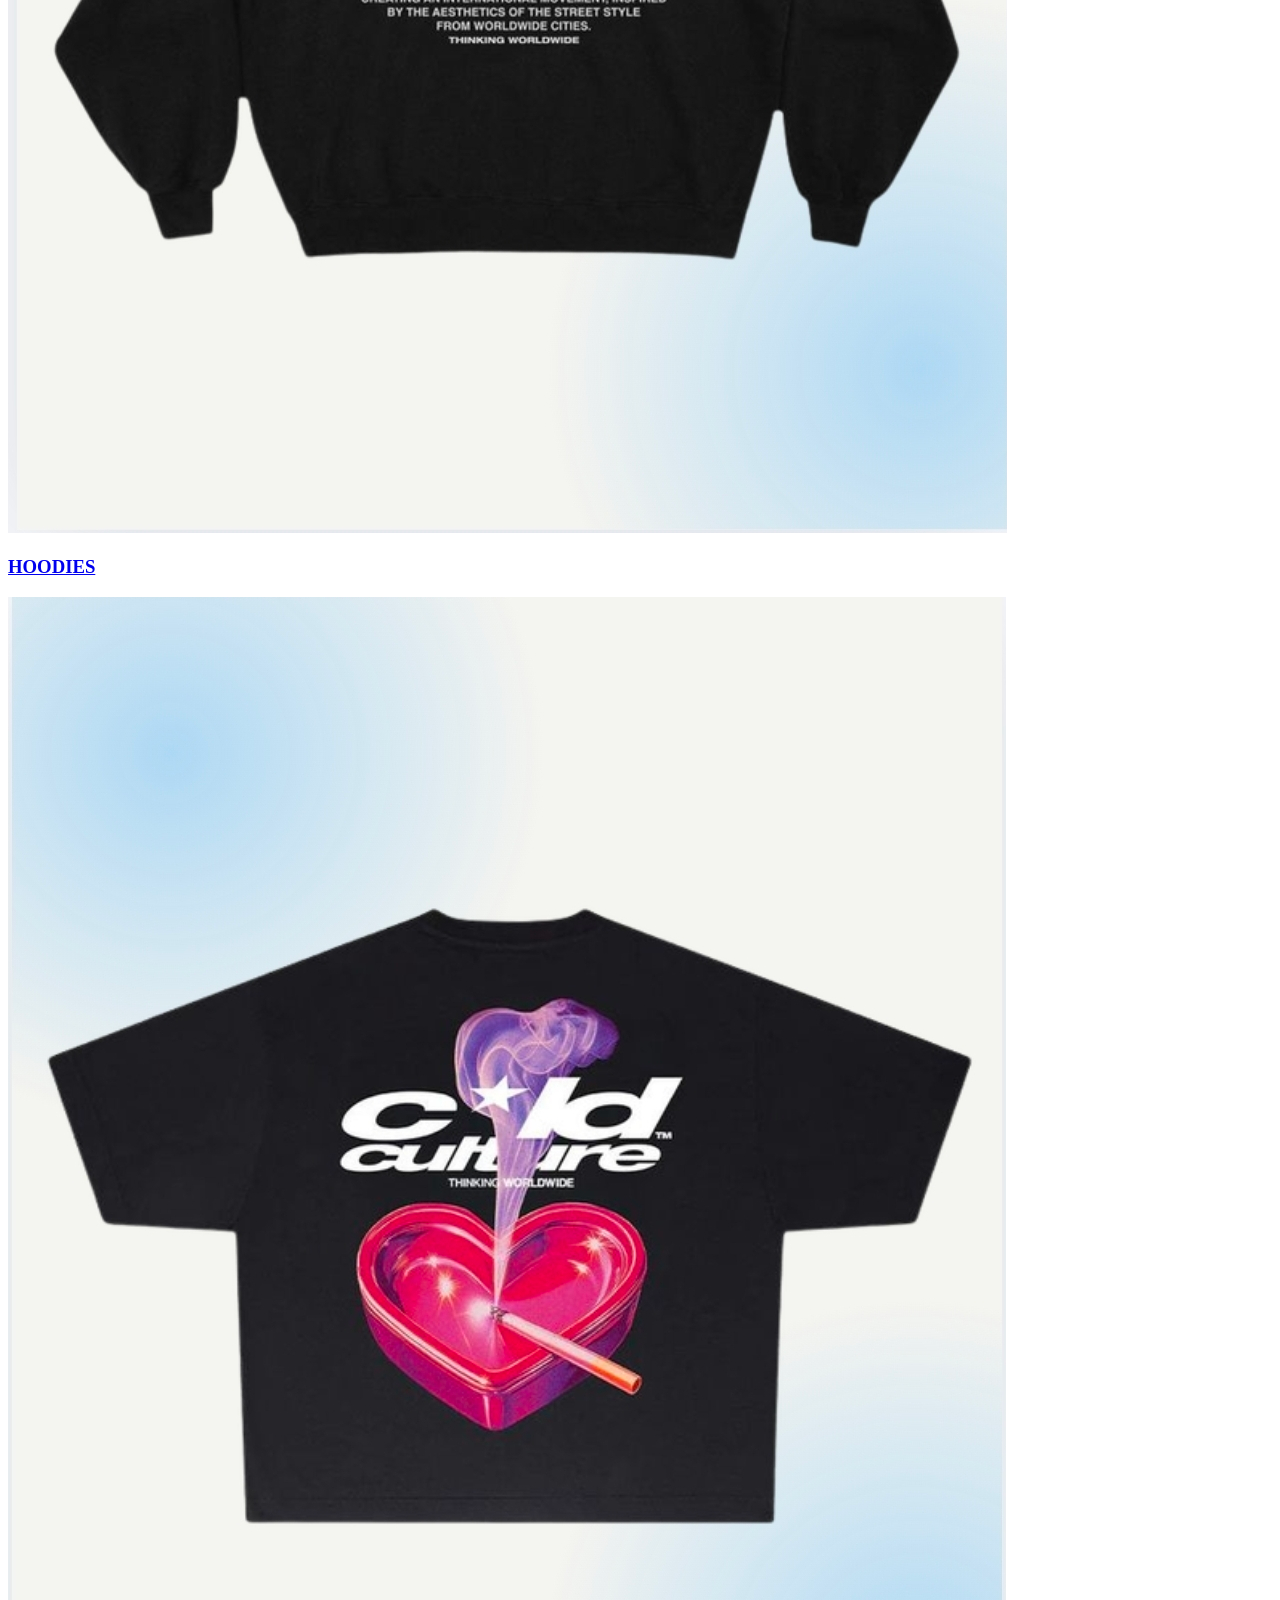
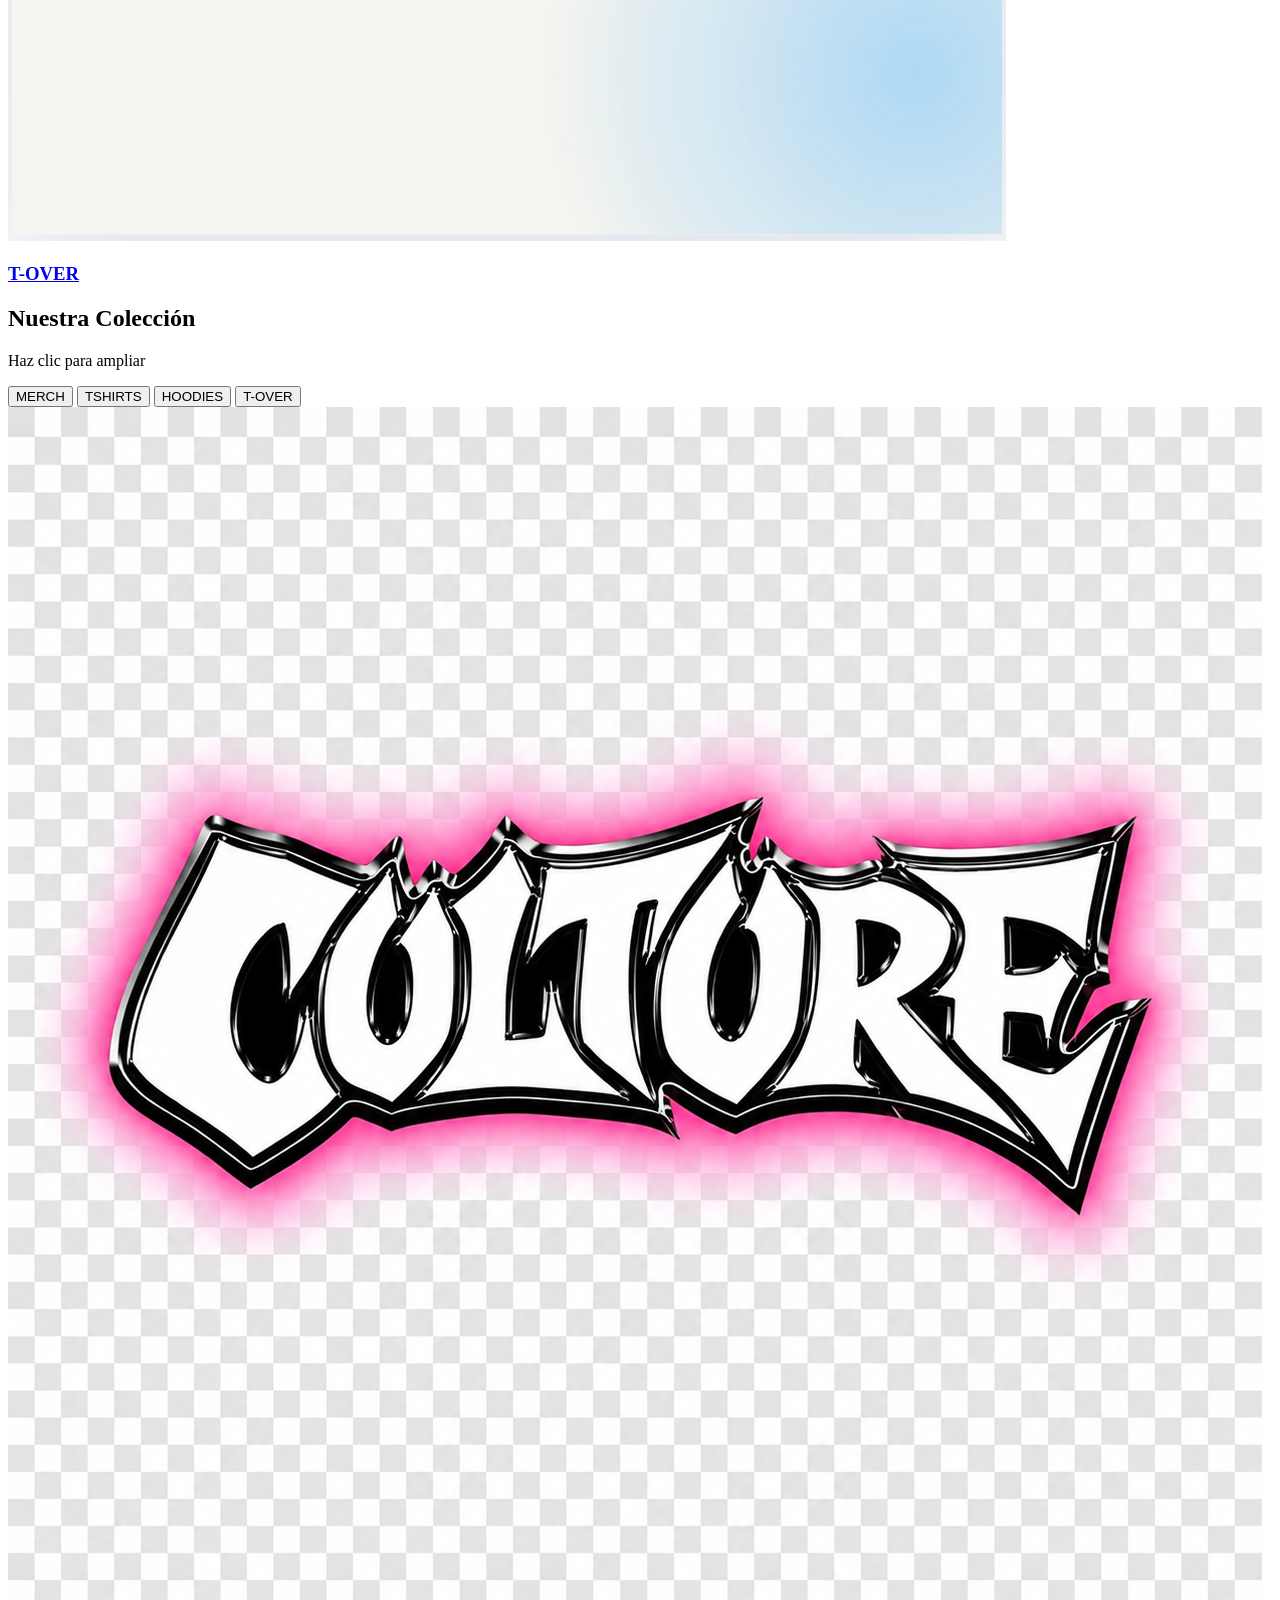
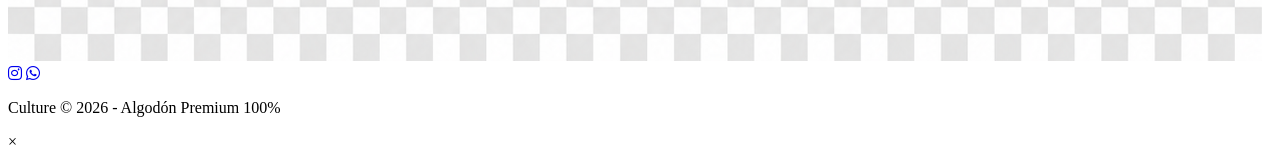
==== commit daf5fa67: "ACTUALIZANDO NAVBAR PARA TELEFONOS" ====
--- a/index.html
+++ b/index.html
@@ -11,17 +11,23 @@
 <body class="bg-zinc-50 text-zinc-900 font-sans antialiased">
 
     <nav class="bg-white/80 backdrop-blur-md sticky top-0 z-50 border-b border-zinc-100">
-        <div class="max-w-7xl mx-auto px-6 py-3 flex justify-between items-center">
-            <a href="#" class="flex items-center">
-                <img src="img/sin-fondo.jpeg" alt="Culture Logo" class="h-12 w-auto object-contain ">
+        <div class="max-w-7xl mx-auto px-4 sm:px-6 py-3 flex flex-col sm:flex-row justify-between items-center gap-3 sm:gap-0">
+            
+            <a href="index.html" class="flex items-center">
+                <img src="img/culture-img.png" alt="Culture Logo" class="h-10 sm:h-12 w-auto object-contain">
             </a>
-            <div class="hidden md:flex space-x-8 font-medium text-sm tracking-wide uppercase">
-                <a href="#seccion-categorias" class="hover:text-pink-600 transition-colors">Categorías</a>
-                <a href="#seccion-galeria" class="hover:text-pink-600 transition-colors">Galería</a>
+            
+            <div class="flex items-center space-x-6 sm:space-x-8 font-bold text-[11px] sm:text-sm tracking-widest uppercase">
+                <a href="#seccion-lineas" class="text-zinc-600 hover:text-pink-500 transition-colors duration-300">Categorías</a>
+                <a href="#seccion-galeria" class="text-zinc-600 hover:text-pink-500 transition-colors duration-300">Galería</a>
             </div>
-            <a href="https://www.instagram.com/culturepop.gt" target="_blank" class="text-xl hover:text-pink-600 transition-colors">
-                <i class="fab fa-instagram"></i>
-            </a>
+            
+            <div class="hidden sm:flex items-center">
+                <a href="https://instagram.com" target="_blank" class="text-zinc-800 hover:text-pink-500 transition-colors duration-300 text-lg">
+                    <i class="fab fa-instagram"></i>
+                </a>
+            </div>
+            
         </div>
     </nav>
 
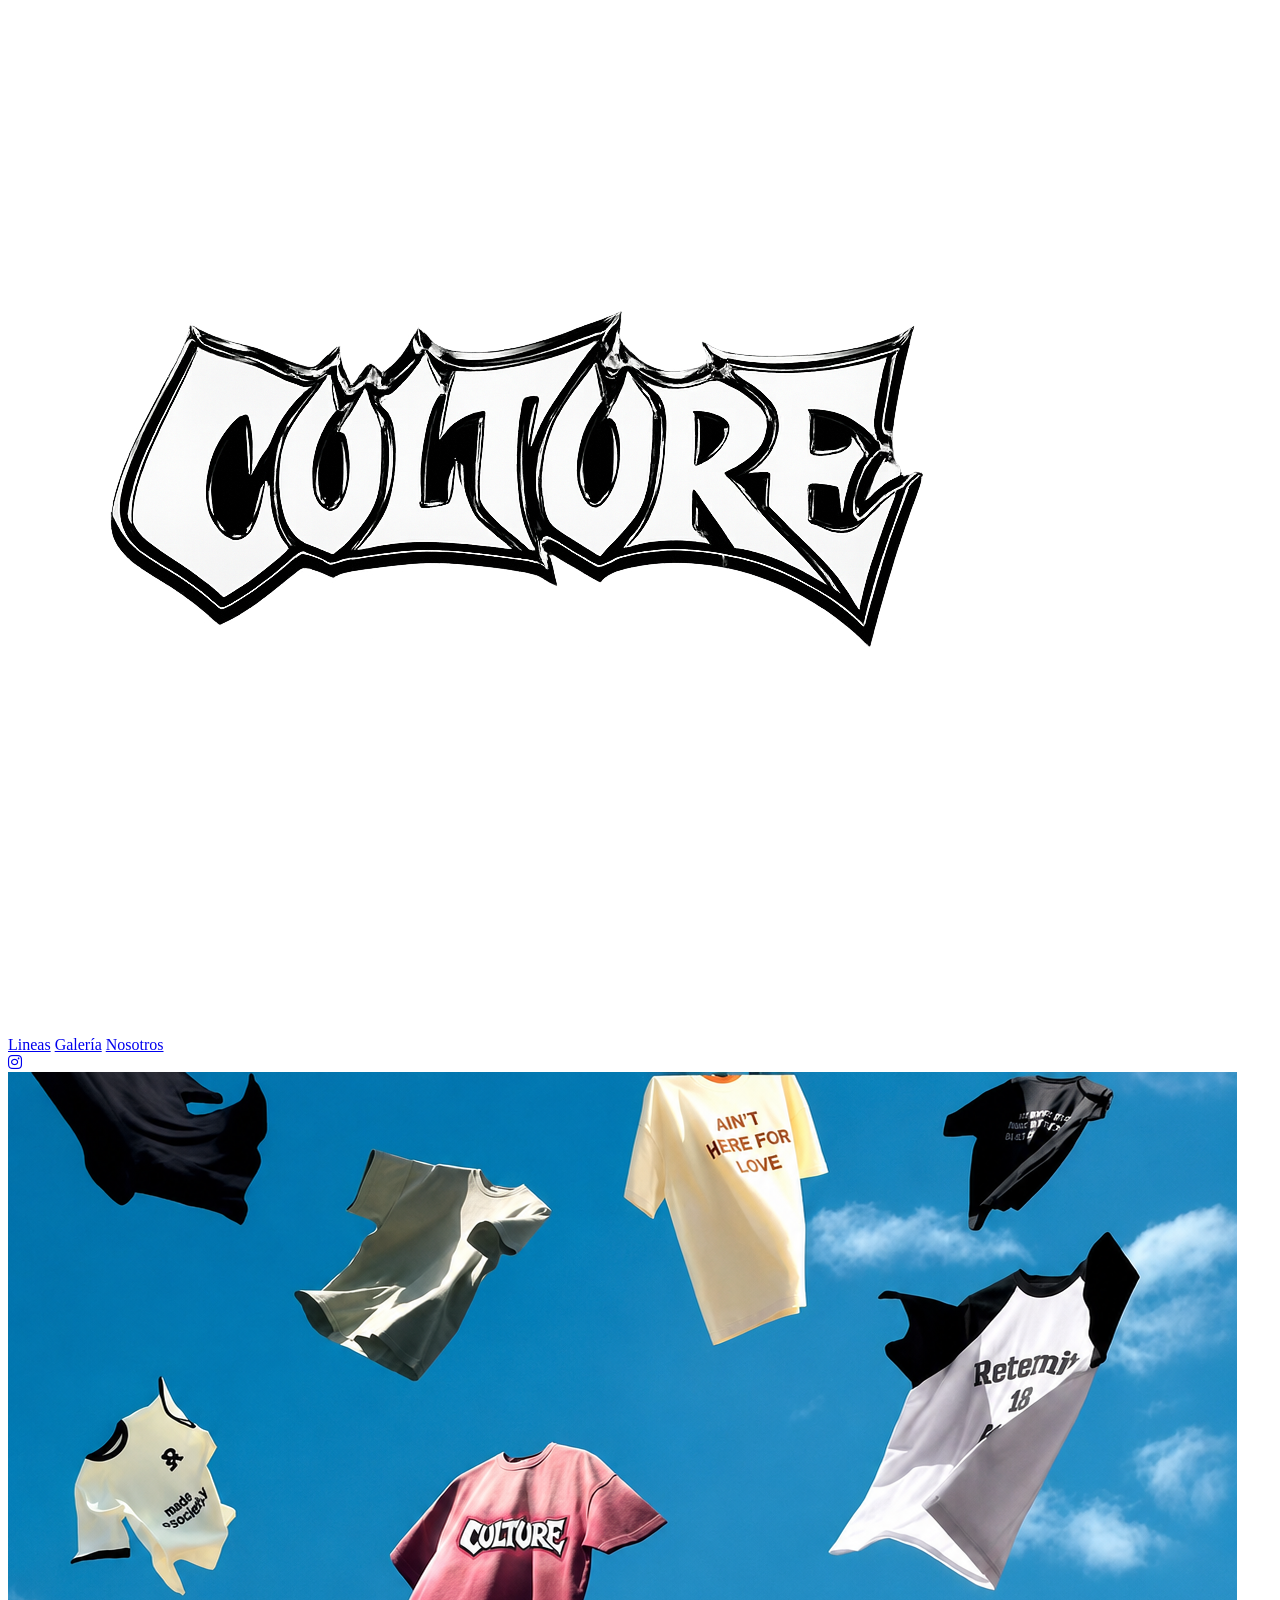
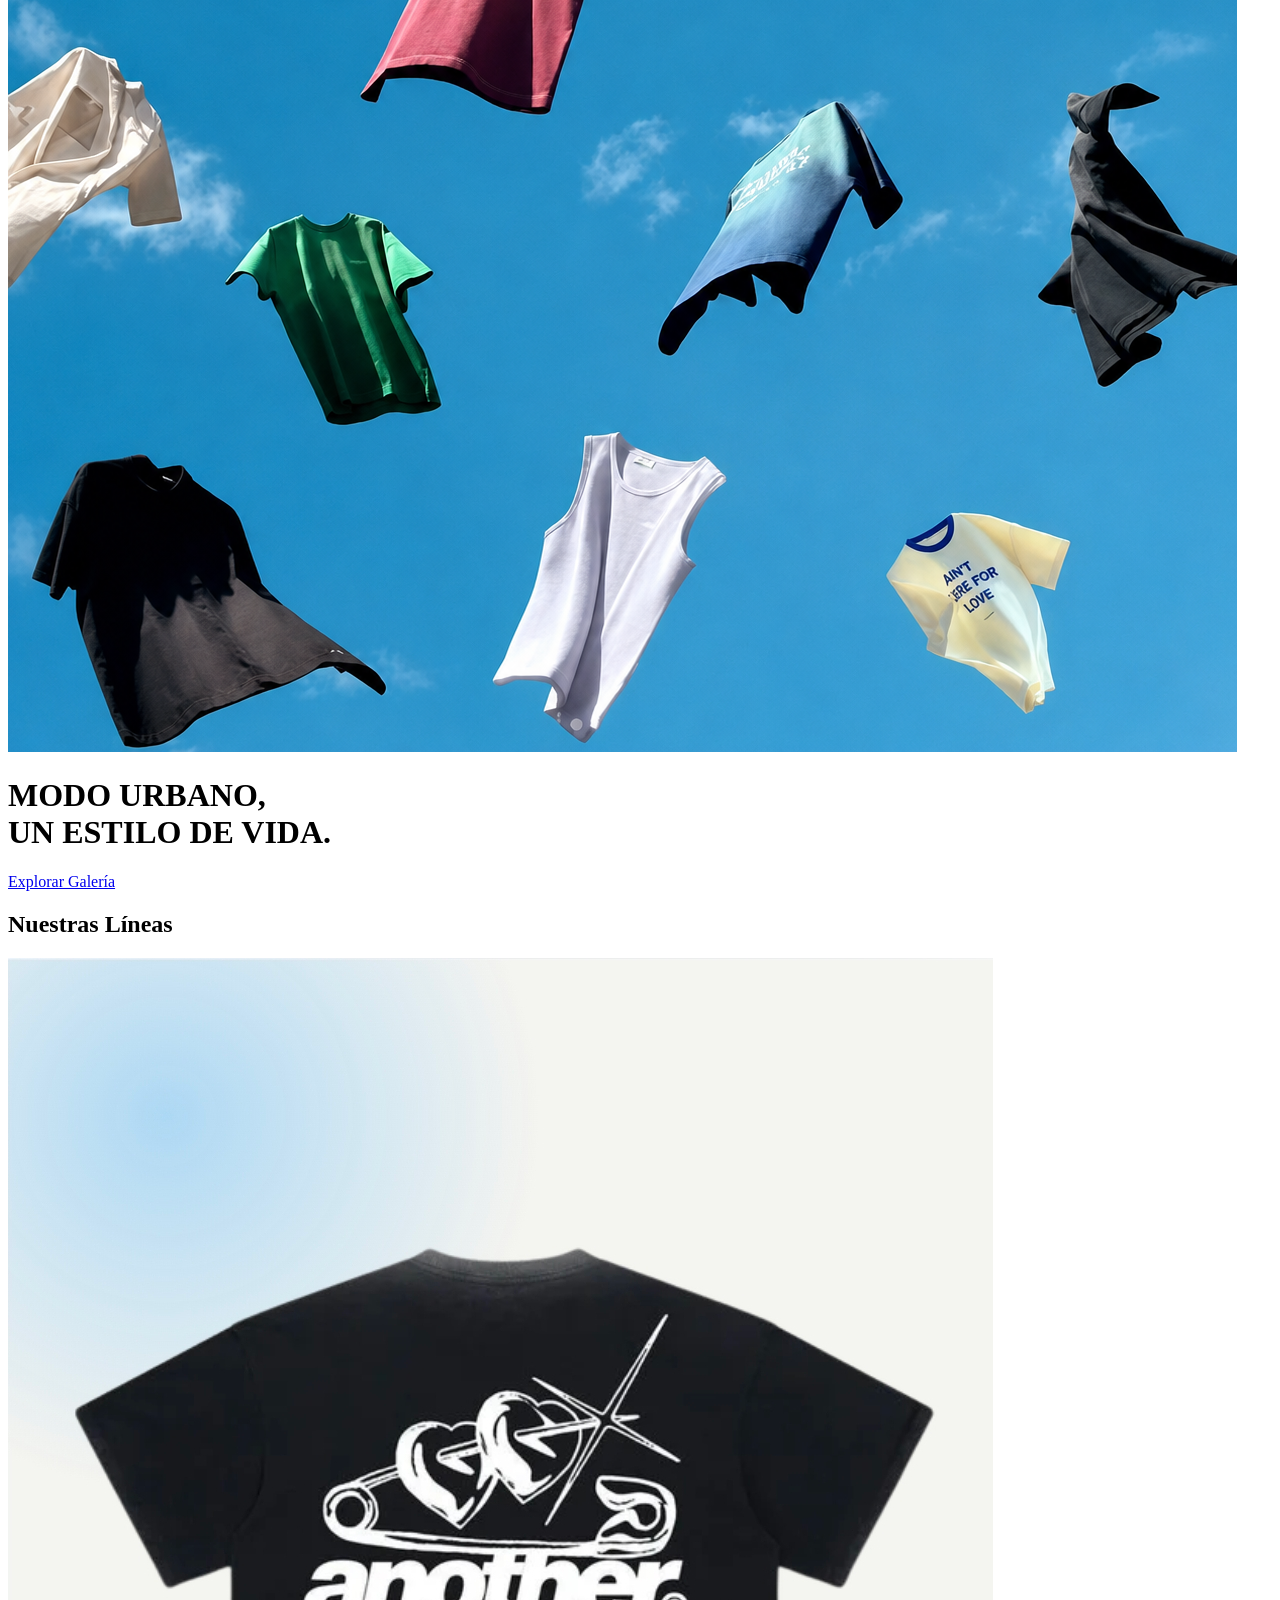
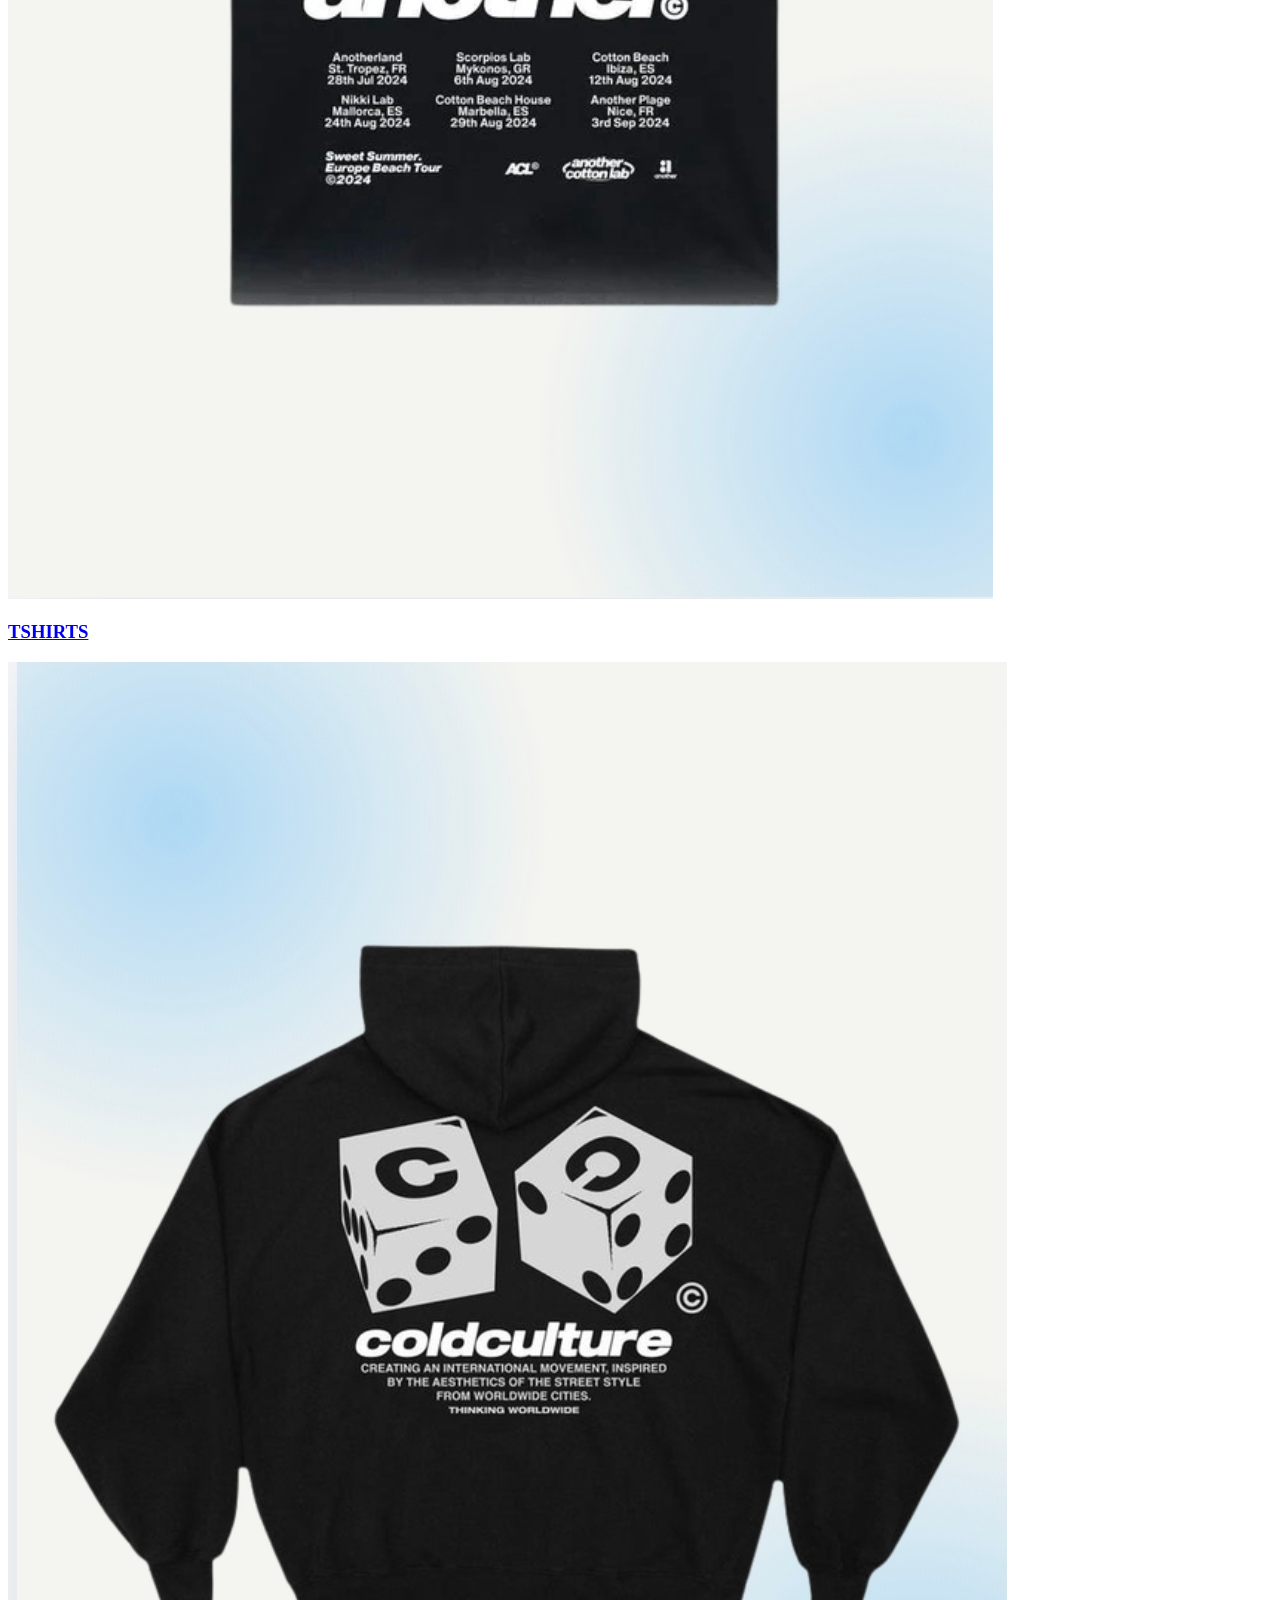
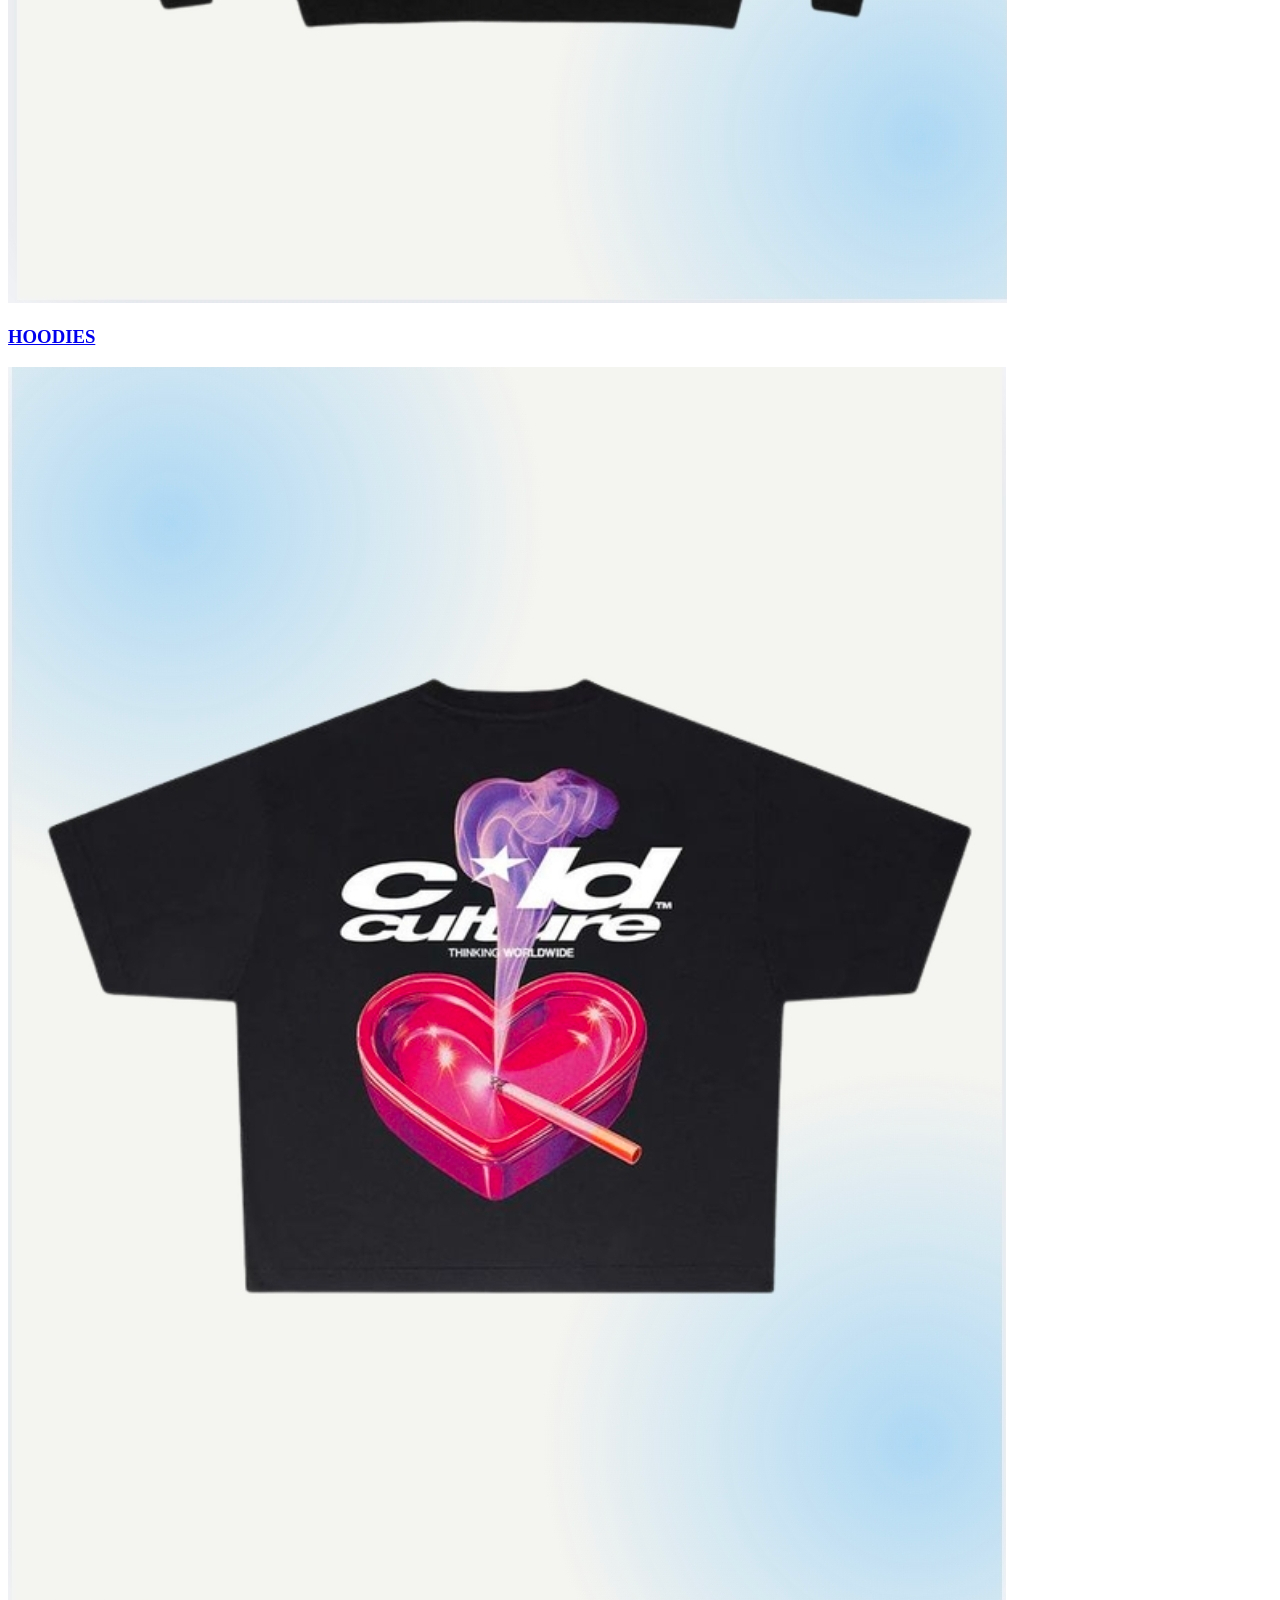
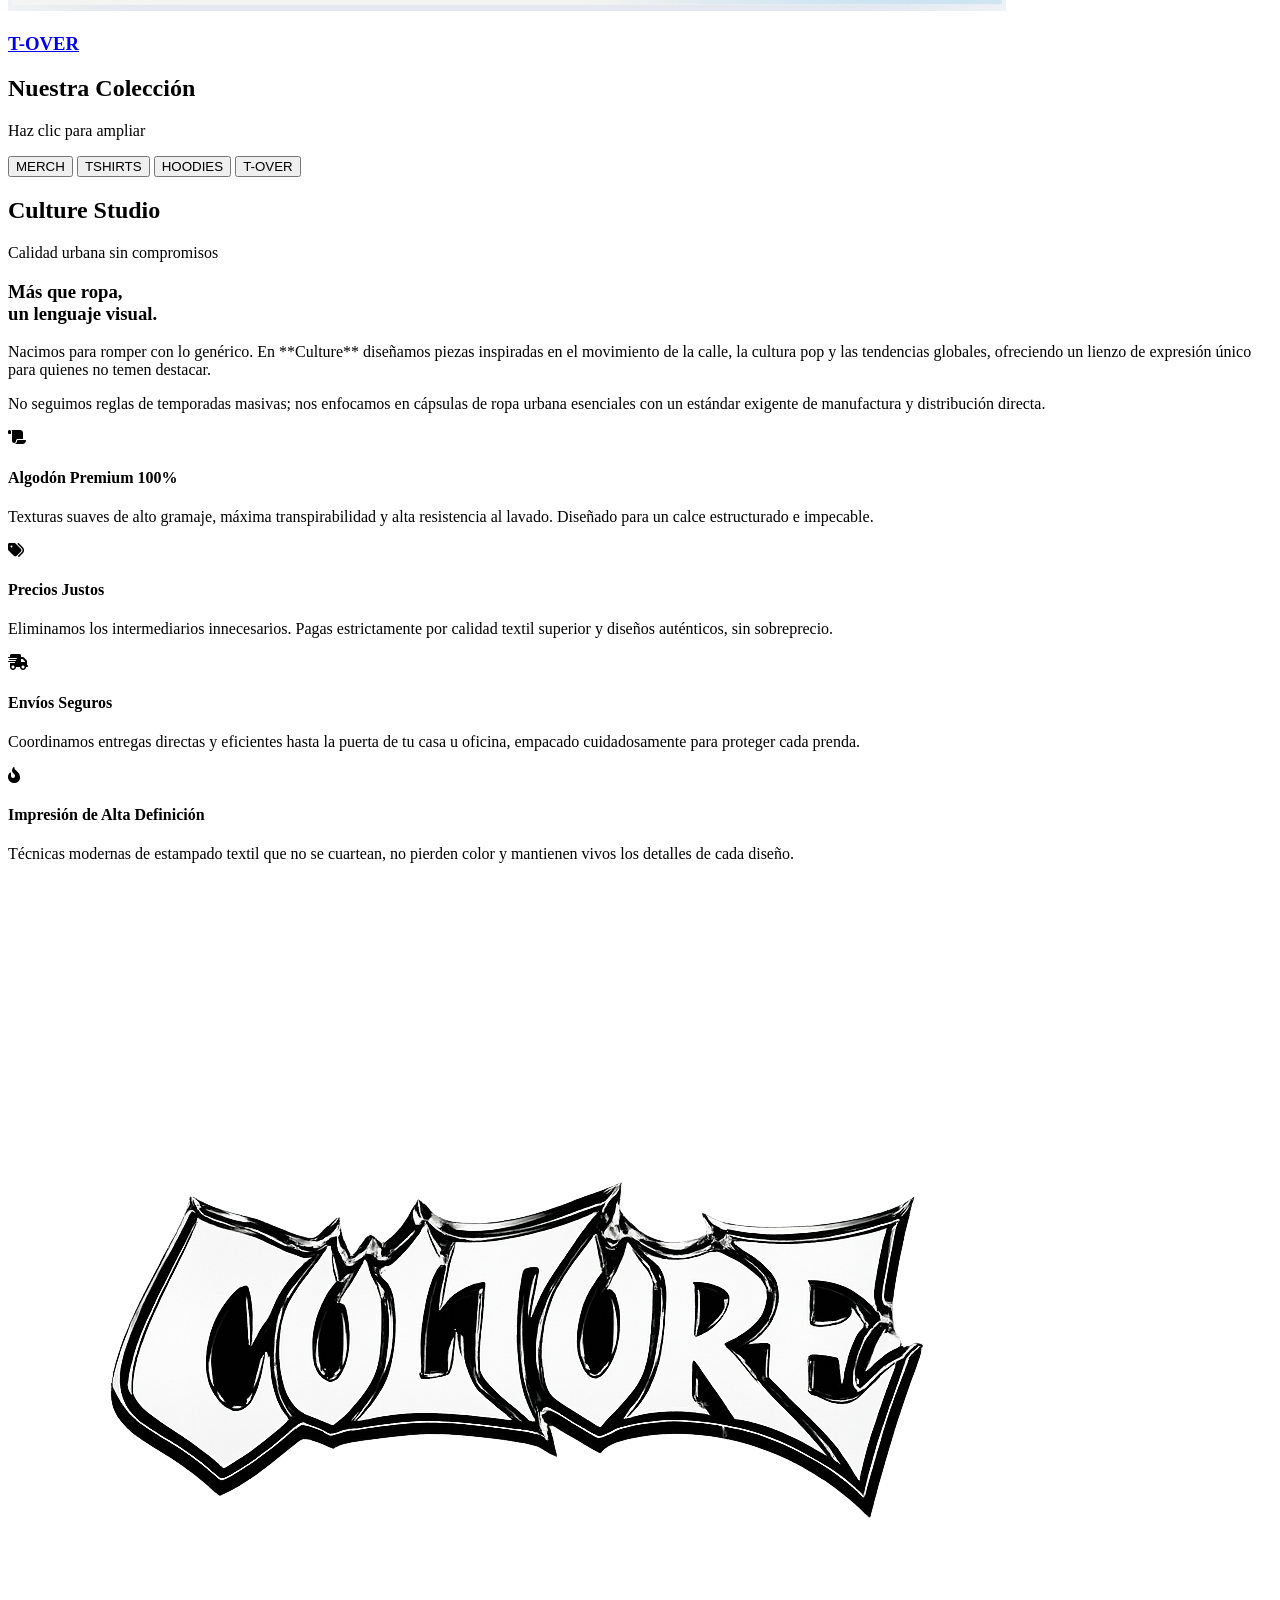
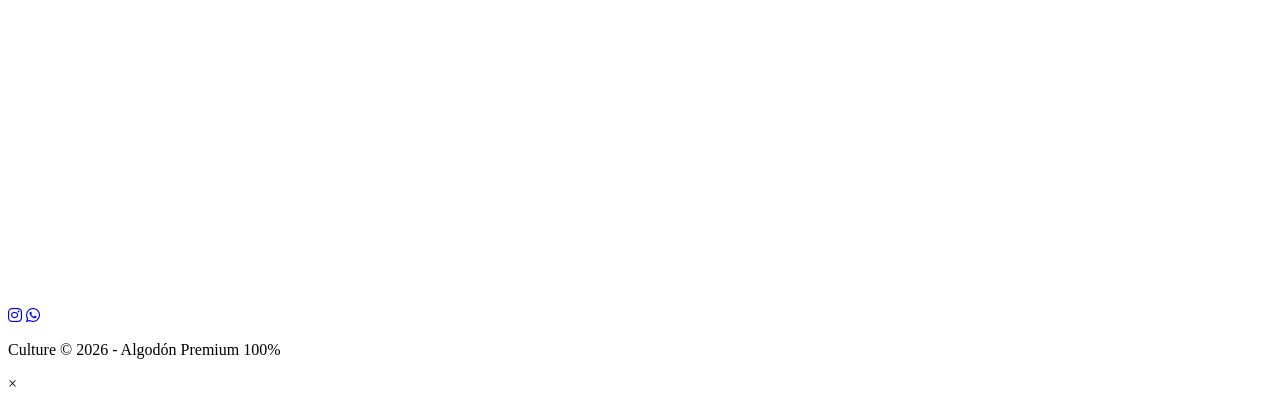
==== commit a385e724: "Subiendo las portadas para cada colección" ====
--- a/index.html
+++ b/index.html
@@ -4,24 +4,40 @@
     <meta charset="UTF-8">
     <meta name="viewport" content="width=device-width, initial-scale=1.0">
     <title>Culture | Ropa & Tote Bags Premium</title>
+    
+    <!-- === CARGA DE DEPENDENCIAS EXTERNAS === -->
+    <!-- Tailwind CSS desde CDN para el estilizado mediante clases utilitarias -->
     <script src="https://cdn.tailwindcss.com"></script>
+    <!-- Font Awesome para la inyección de iconos vectoriales (Instagram, WhatsApp, flechas) -->
     <link rel="stylesheet" href="https://cdnjs.cloudflare.com/ajax/libs/font-awesome/6.4.0/css/all.min.css">
+    <!-- Estilos personalizados locales (animaciones, fuentes o ajustes específicos) -->
     <link rel="stylesheet" href="css/styles.css">
 </head>
 <body class="bg-zinc-50 text-zinc-900 font-sans antialiased">
 
+    <!-- ==========================================
+         SECCIÓN: BARRA DE NAVEGACIÓN (NAVBAR)
+         ========================================== -->
+    <!-- Fondo blanco con 80% de opacidad, efecto de desenfoque de fondo (backdrop-blur) y fijado en la parte superior -->
     <nav class="bg-white/80 backdrop-blur-md sticky top-0 z-50 border-b border-zinc-100">
+        <!-- Contenedor adaptativo: flex-col en celulares y flex-row a partir de pantallas pequeñas (sm) -->
         <div class="max-w-7xl mx-auto px-4 sm:px-6 py-3 flex flex-col sm:flex-row justify-between items-center gap-3 sm:gap-0">
             
-            <a href="index.html" class="flex items-center">
-                <img src="img/culture-img.png" alt="Culture Logo" class="h-10 sm:h-12 w-auto object-contain">
-            </a>
-            
+            <!-- Logotipo Principal con efecto de resplandor (Drop-shadow) basado en el contenedor 'group' -->
+            <a href="index.html" class="flex items-center group">
+                <img src="img/sin-fondo-black.png" 
+                     alt="Culture Logo" 
+                     class="h-10 sm:h-12 w-auto object-contain transition-all duration-300 filter drop-shadow-[0_0_6px_rgba(236,72,153,0.8)] group-hover:drop-shadow-[0_0_12px_rgba(236,72,153,1)]">
+            </a>
+            
+            <!-- Enlaces de Anclaje Interno: Navegación directa hacia las secciones de la misma página -->
             <div class="flex items-center space-x-6 sm:space-x-8 font-bold text-[11px] sm:text-sm tracking-widest uppercase">
-                <a href="#seccion-lineas" class="text-zinc-600 hover:text-pink-500 transition-colors duration-300">Categorías</a>
+                <a href="#seccion-lineas" class="text-zinc-600 hover:text-pink-500 transition-colors duration-300">Lineas</a>
                 <a href="#seccion-galeria" class="text-zinc-600 hover:text-pink-500 transition-colors duration-300">Galería</a>
-            </div>
-            
+                <a href="#seccion-nosotros" class="text-zinc-600 hover:text-pink-500 transition-colors duration-300">Nosotros</a>
+            </div>
+            
+            <!-- Icono de Redes Sociales (Se oculta en móvil, visible 'flex' en pantallas sm o mayores) -->
             <div class="hidden sm:flex items-center">
                 <a href="https://instagram.com" target="_blank" class="text-zinc-800 hover:text-pink-500 transition-colors duration-300 text-lg">
                     <i class="fab fa-instagram"></i>
@@ -31,30 +47,52 @@
         </div>
     </nav>
 
+    <!-- ==========================================
+         SECCIÓN: ENCABEZADO PRINCIPAL (HERO / HEADER)
+         ========================================== -->
+    <!-- Ocupa el 70% de la altura de la pantalla visible (70vh), centra su contenido con flexbox -->
     <header class="relative h-[70vh] flex items-center justify-center bg-zinc-900 text-white overflow-hidden">
+        <!-- Imagen de fondo optimizada con opacidad reducida para garantizar la lectura del texto superior -->
         <img src="img/header-img.png" alt="Culture Premium" class="absolute inset-0 w-full h-full object-cover opacity-40">
+        
+        <!-- Capa de texto sobrepuesta (z-10) con tipografía urbana, pesada y llamado a la acción -->
         <div class="relative z-10 text-center px-4 max-w-3xl">
-            <h1 class="text-4xl md:text-6xl font-black tracking-tight mb-6 uppercase">MODO URBANO,  <br><span class="text-pink-500">UN ESTILO DE VIDA.</span></h1>
-            <a href="#seccion-galeria" class="bg-white text-zinc-900 px-8 py-4 font-bold rounded-full hover:bg-pink-500 hover:text-white transition-all duration-300 uppercase text-sm tracking-widest">Explorar Galería</a>
+            <h1 class="text-4xl md:text-6xl font-black tracking-tight mb-6 uppercase">
+                MODO URBANO, <br><span class="text-pink-500">UN ESTILO DE VIDA.</span>
+            </h1>
+            <!-- Botón con transición suave de colores que desplaza al usuario hasta la galería -->
+            <a href="#seccion-galeria" class="bg-white text-zinc-900 px-8 py-4 font-bold rounded-full hover:bg-pink-500 hover:text-white transition-all duration-300 uppercase text-sm tracking-widest">
+                Explorar Galería
+            </a>
         </div>
     </header>
 
-    <section id="seccion-categorias" class="max-w-7xl mx-auto px-6 py-20">
+    <!-- ==========================================
+         SECCIÓN: LÍNEAS DE PRODUCTOS / CATEGORÍAS
+         ========================================== -->
+    <section id="seccion-lineas" class="max-w-7xl mx-auto px-6 py-20">
+        <!-- Título de la Sección -->
         <div class="text-center mb-16">
             <h2 class="text-3xl font-black tracking-tight uppercase italic">Nuestras Líneas</h2>
             <div class="h-1 w-12 bg-pink-500 mx-auto mt-4"></div>
         </div>
         
+        <!-- Cuadrícula de Categorías (1 columna en móvil, 3 columnas a partir de pantallas medianas 'md') -->
         <div class="grid grid-cols-1 md:grid-cols-3 gap-8">
+            
+            <!-- Categoría 1: T-Shirts -->
             <a href="tshirts.html" target="_blank" class="block">
+                <!-- Efecto 'group' para controlar el zoom interno de la imagen al posicionar el cursor -->
                 <div class="bg-zinc-100 aspect-[3/4] rounded-2xl overflow-hidden relative group">
                     <img src="img/tshirt2-img.jpeg" class="w-full h-full object-cover group-hover:scale-105 transition-transform duration-500">
+                    <!-- Capa oscura traslúcida inferior que contiene el texto de la categoría -->
                     <div class="absolute inset-0 bg-black/20 flex items-end justify-center pb-2">
                         <h3 class="text-white font-black uppercase italic text-xl">TSHIRTS</h3>
                     </div>
                 </div>
             </a>
 
+            <!-- Categoría 2: Hoodies -->
             <a href="hoodies.html" target="_blank" class="block">
                 <div class="bg-zinc-100 aspect-[3/4] rounded-2xl overflow-hidden relative group">
                     <img src="img/hoodie-img.jpeg" class="w-full h-full object-cover group-hover:scale-105 transition-transform duration-500">
@@ -64,6 +102,7 @@
                 </div>
             </a>
 
+            <!-- Categoría 3: T-Over -->
             <a href="t-over.html" target="_blank" class="block">
                 <div class="bg-zinc-100 aspect-[3/4] rounded-2xl overflow-hidden relative group">
                     <img src="img/oversize-img.jpeg" class="w-full h-full object-cover group-hover:scale-105 transition-transform duration-500">
@@ -72,16 +111,22 @@
                     </div>
                 </div>
             </a>
+            
         </div>
     </section>
 
+    <!-- ==========================================
+         SECCIÓN: NUESTRA COLECCIÓN / GALERÍA DINÁMICA
+         ========================================== -->
     <section id="seccion-galeria" class="bg-zinc-100 py-20">
         <div class="max-w-7xl mx-auto px-6">
+            <!-- Título de la Sección de Muestrario -->
             <div class="text-center mb-12">
                 <h2 class="text-3xl font-black uppercase italic">Nuestra Colección</h2>
                 <p class="text-zinc-500 mt-2">Haz clic para ampliar</p>
             </div>
 
+            <!-- Botones de Filtrado de la Galería (Asocian el filtro mediante el atributo 'data-filter') -->
             <div class="flex flex-wrap justify-center gap-3 mb-12" id="filter-buttons">
                 <button class="filter-btn active" data-filter="todos">MERCH</button>
                 <button class="filter-btn" data-filter="camisas">TSHIRTS</button>
@@ -89,26 +134,134 @@
                 <button class="filter-btn" data-filter="tover">T-OVER</button>
             </div>
 
+            <!-- Contenedor Objetivo para la Inyección de Productos -->
+            <!-- JavaScript utilizará este id ('gallery-grid') para renderizar las tarjetas físicas -->
             <div class="grid grid-cols-1 sm:grid-cols-2 md:grid-cols-3 gap-6" id="gallery-grid"></div>
         </div>
     </section>
 
+    <!-- ==========================================
+         SECCIÓN: NOSOTROS (CULTURE DNA & ESSENTIALS)
+         ========================================== -->
+    <section id="seccion-nosotros" class="bg-white py-20 border-t border-zinc-100">
+        <div class="max-w-7xl mx-auto px-6">
+            
+            <!-- Encabezado de la sección -->
+            <div class="text-center mb-16">
+                <h2 class="text-3xl font-black tracking-tight uppercase italic">Culture Studio</h2>
+                <p class="text-zinc-500 mt-2 uppercase text-xs tracking-widest font-semibold">Calidad urbana sin compromisos</p>
+                <div class="h-1 w-12 bg-pink-500 mx-auto mt-4"></div>
+            </div>
+
+            <!-- Contenedor Principal: Dividido en Historia/Manifiesto + Grid de Atributos -->
+            <div class="grid grid-cols-1 lg:grid-cols-12 gap-12 items-center">
+                
+                <!-- Columna Izquierda (40% en PC): Manifiesto de la Marca -->
+                <div class="lg:col-span-5 space-y-6">
+                    <h3 class="text-xl font-black uppercase tracking-tight text-zinc-800">
+                        Más que ropa, <br>
+                        <span class="text-pink-500">un lenguaje visual.</span>
+                    </h3>
+                    <p class="text-zinc-600 text-sm leading-relaxed text-justify">
+                        Nacimos para romper con lo genérico. En **Culture** diseñamos piezas inspiradas en el movimiento de la calle, la cultura pop y las tendencias globales, ofreciendo un lienzo de expresión único para quienes no temen destacar.
+                    </p>
+                    <p class="text-zinc-600 text-sm leading-relaxed text-justify">
+                        No seguimos reglas de temporadas masivas; nos enfocamos en cápsulas de ropa urbana esenciales con un estándar exigente de manufactura y distribución directa.
+                    </p>
+                </div>
+
+                <!-- Columna Derecha (60% en PC): Rejilla Bento de Pilares (Tela, Precios, Envíos) -->
+                <div class="lg:col-span-7 grid grid-cols-1 sm:grid-cols-2 gap-6">
+                    
+                    <!-- Tarjeta 1: La Tela (Algodón Premium) -->
+                    <div class="p-6 bg-zinc-50 rounded-2xl border border-zinc-100 hover:border-pink-500/30 transition-all duration-300 group">
+                        <div class="w-12 h-12 bg-white rounded-xl flex items-center justify-center shadow-sm text-pink-500 text-xl mb-4 group-hover:scale-110 transition-transform duration-300">
+                            <i class="fas fa-scroll"></i>
+                        </div>
+                        <h4 class="font-bold text-sm uppercase tracking-wide text-zinc-900 mb-2">Algodón Premium 100%</h4>
+                        <p class="text-zinc-500 text-xs leading-relaxed">
+                            Texturas suaves de alto gramaje, máxima transpirabilidad y alta resistencia al lavado. Diseñado para un calce estructurado e impecable.
+                        </p>
+                    </div>
+
+                    <!-- Tarjeta 2: Precios Transparentes -->
+                    <div class="p-6 bg-zinc-50 rounded-2xl border border-zinc-100 hover:border-pink-500/30 transition-all duration-300 group">
+                        <div class="w-12 h-12 bg-white rounded-xl flex items-center justify-center shadow-sm text-pink-500 text-xl mb-4 group-hover:scale-110 transition-transform duration-300">
+                            <i class="fas fa-tags"></i>
+                        </div>
+                        <h4 class="font-bold text-sm uppercase tracking-wide text-zinc-900 mb-2">Precios Justos</h4>
+                        <p class="text-zinc-500 text-xs leading-relaxed">
+                            Eliminamos los intermediarios innecesarios. Pagas estrictamente por calidad textil superior y diseños auténticos, sin sobreprecio.
+                        </p>
+                    </div>
+
+                    <!-- Tarjeta 3: Servicio de Entrega -->
+                    <div class="p-6 bg-zinc-50 rounded-2xl border border-zinc-100 hover:border-pink-500/30 transition-all duration-300 group">
+                        <div class="w-12 h-12 bg-white rounded-xl flex items-center justify-center shadow-sm text-pink-500 text-xl mb-4 group-hover:scale-110 transition-transform duration-300">
+                            <i class="fas fa-truck-fast"></i>
+                        </div>
+                        <h4 class="font-bold text-sm uppercase tracking-wide text-zinc-900 mb-2">Envíos Seguros</h4>
+                        <p class="text-zinc-500 text-xs leading-relaxed">
+                            Coordinamos entregas directas y eficientes hasta la puerta de tu casa u oficina, empacado cuidadosamente para proteger cada prenda.
+                        </p>
+                    </div>
+
+                    <!-- Tarjeta 4: Estampado Duradero -->
+                    <div class="p-6 bg-zinc-50 rounded-2xl border border-zinc-100 hover:border-pink-500/30 transition-all duration-300 group">
+                        <div class="w-12 h-12 bg-white rounded-xl flex items-center justify-center shadow-sm text-pink-500 text-xl mb-4 group-hover:scale-110 transition-transform duration-300">
+                            <i class="fas fa-fire-flame-curved"></i>
+                        </div>
+                        <h4 class="font-bold text-sm uppercase tracking-wide text-zinc-900 mb-2">Impresión de Alta Definición</h4>
+                        <p class="text-zinc-500 text-xs leading-relaxed">
+                            Técnicas modernas de estampado textil que no se cuartean, no pierden color y mantienen vivos los detalles de cada diseño.
+                        </p>
+                    </div>
+
+                </div>
+
+            </div>
+        </div>
+    </section>
+
+    <!-- ==========================================
+         SECCIÓN: PIE DE PÁGINA (FOOTER)
+         ========================================== -->
     <footer class="bg-white py-12 border-t border-zinc-100">
         <div class="max-w-7xl mx-auto px-6 text-center">
-            <img src="img/culture-img.png" alt="Culture Logo" class="h-16 mx-auto mb-6 grayscale hover:grayscale-0 transition-all">
+            
+            <!-- Logotipo con transición de escala de grises y resplandor rosado activo en hover -->
+            <a href="index.html" class="inline-block group mb-6">
+                <img src="img/sin-fondo-black.png" 
+                    alt="Culture Logo" 
+                    class="h-16 mx-auto grayscale group-hover:grayscale-0 filter transition-all duration-300 drop-shadow-[0_0_6px_rgba(236,72,153,0.8)] group-hover:drop-shadow-[0_0_12px_rgba(236,72,153,1)]">
+            </a>
+            
+            <!-- Redes Sociales Oficiales y Canales de Venta Directa -->
             <div class="flex justify-center space-x-8 mb-8 text-2xl">
-                <a href="https://www.instagram.com/culturepop.gt" target="_blank" class="text-zinc-400 hover:text-pink-500"><i class="fab fa-instagram"></i></a>
-                <a href="https://wa.me/50200000000" target="_blank" class="text-zinc-400 hover:text-green-500"><i class="fab fa-whatsapp"></i></a>
-            </div>
+                <a href="https://www.instagram.com/culturepop.gt" target="_blank" class="text-zinc-400 hover:text-pink-500 transition-colors duration-300"><i class="fab fa-instagram"></i></a>
+                <a href="https://wa.me/50259595955" target="_blank" class="text-zinc-400 hover:text-green-500 transition-colors duration-300"><i class="fab fa-whatsapp"></i></a>
+            </div>
+            
+            <!-- Texto de Copyright y Marca Registrada -->
             <p class="text-zinc-400 text-xs tracking-widest uppercase">Culture © 2026 - Algodón Premium 100%</p>
         </div>
     </footer>
 
+    <!-- ==========================================
+         SECCIÓN: MODAL LIGHTBOX (VISTA AMPLIADA)
+         ========================================== -->
+    <!-- Pantalla completa fija (fixed), oculta por defecto (hidden), se activa al dar clic sobre las imágenes de productos -->
     <div id="lightbox-modal" class="fixed inset-0 z-[100] bg-black/90 hidden items-center justify-center p-4 cursor-pointer">
+        <!-- Botón de cierre en la esquina superior derecha -->
         <span class="absolute top-5 right-5 text-white text-4xl font-light">&times;</span>
+        <!-- Imagen ampliada receptora del atributo dinámico 'src' -->
         <img id="lightbox-img" src="" class="max-w-full max-h-[90vh] rounded-lg shadow-2xl transform transition-transform duration-300 scale-95">
     </div>
 
+    <!-- ==========================================
+         SECCIÓN: CARGA DE SCRIPTS DE LOGIC DE NEGOCIO
+         ========================================== -->
+    <!-- Script modular principal que controla los eventos globales, filtrados de imágenes y lógica de la SPA -->
     <script type="module" src="js/main.js"></script>
 </body>
 </html>
